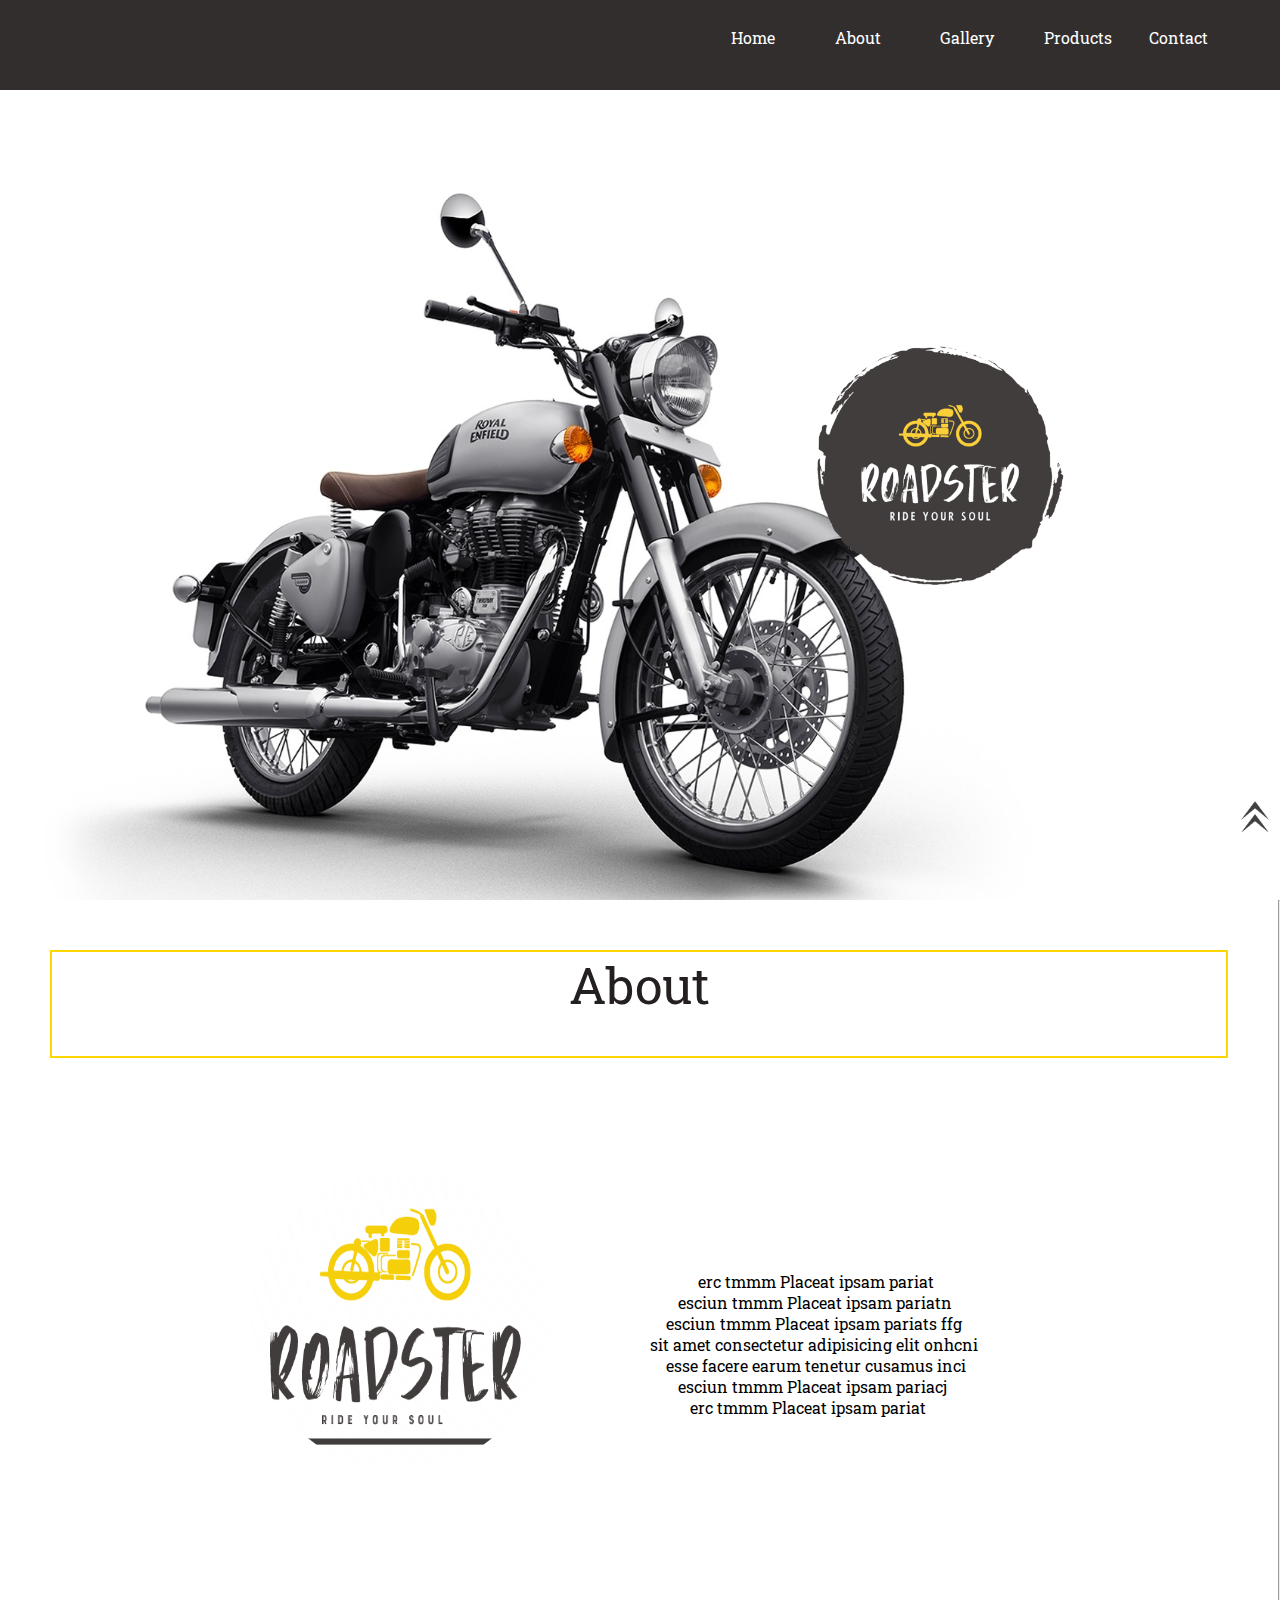
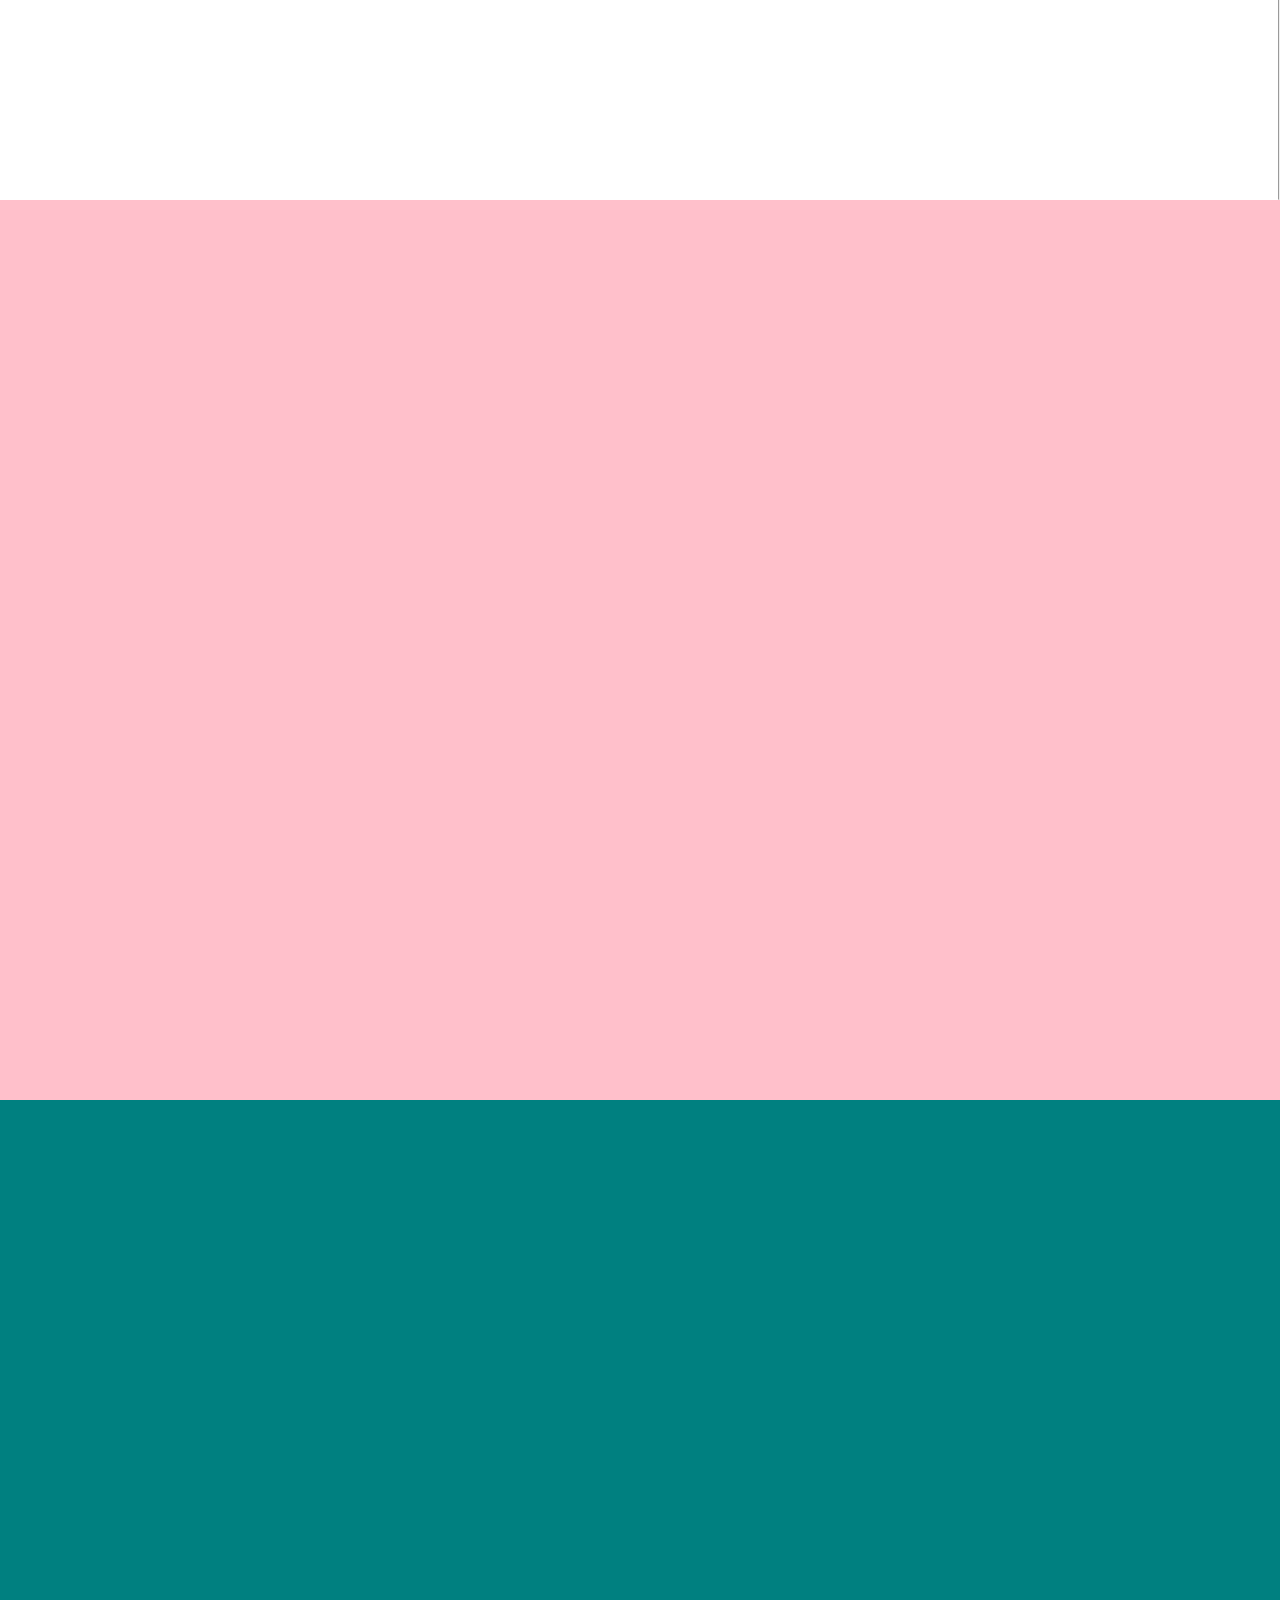
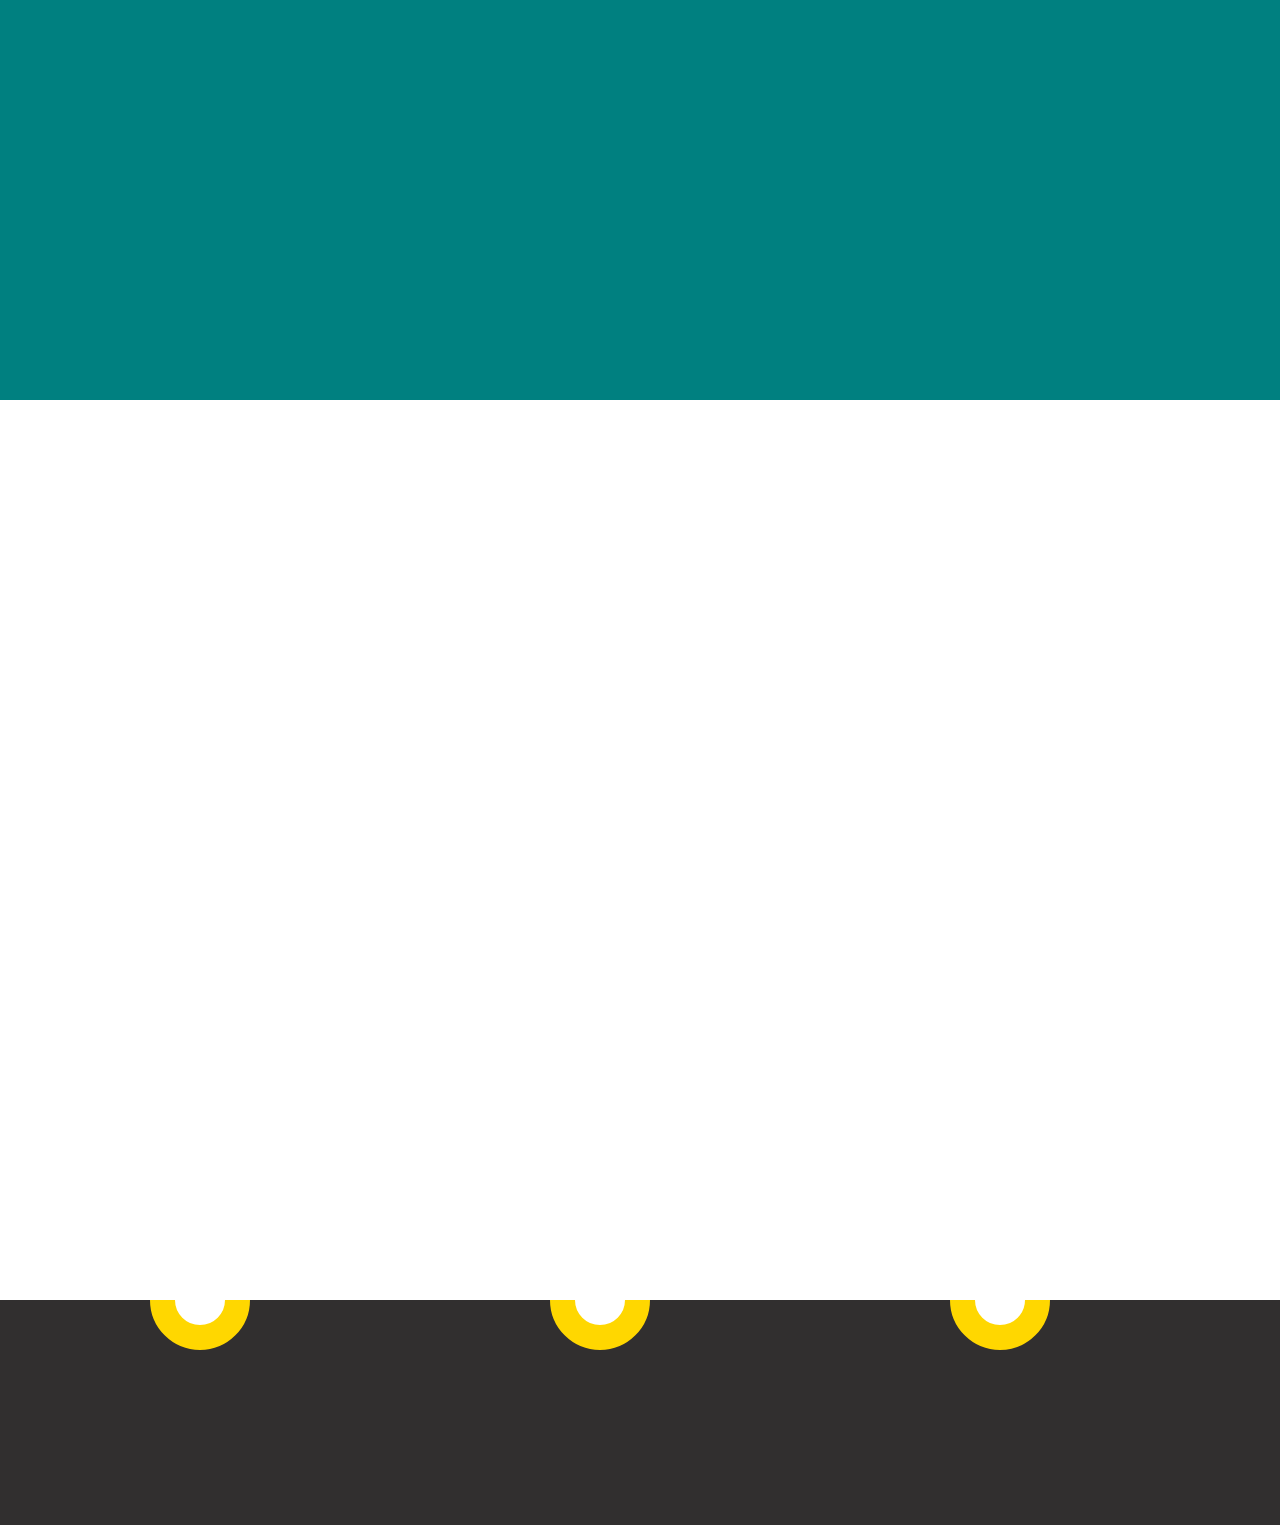
==== index.html @ 115e0575 "footer outline added" ====
<!DOCTYPE html>
<html>
    <head>
        <title>
            Roadster
        </title>
        <link rel="stylesheet" href="bike.css">
        <link rel="preconnect" href="https://fonts.googleapis.com">
<link rel="preconnect" href="https://fonts.gstatic.com" crossorigin>
<link href="https://fonts.googleapis.com/css2?family=Roboto+Slab:wght@100;200;300;400;500;600;700;800;900&display=swap" rel="stylesheet">
</head>

<body>
<a href="#one"><img id="arrow" src="./images/arrow.png"></a>
<div id="one" class="box">
<div id="navbox">
<div id="navbar">
    <a href="#one" class="nav">Home</a>
    <a href="#two" class="nav">About</a>
    <a href="#three" class="nav">Gallery</a>
    <a href="#four" class="nav">Products</a>
    <a href="#five" class="nav">Contact</a>
</div>
</div>

<div id="onebg">
  <div id="logobox">
   
    
    <img id="bglogo" src="./images/bikelogo.png">
    
  </div>
 </div>
</div>

<div id="two" class="box">
  <div class="header">
   <p>About</p>
  </div>
<hr class="headerline">

<div class="content">
    <img id="blogo" src="./images/bglogo.png">
<pre id="bcontent">    
            erc tmmm Placeat ipsam pariat
       esciun tmmm Placeat ipsam pariatn
    esciun tmmm Placeat ipsam pariats ffg   
sit amet consectetur adipisicing elit onhcni  
    esse facere earum tenetur cusamus inci
       esciun tmmm Placeat ipsam pariacj
          erc tmmm Placeat ipsam pariat
        
    </pre>
  </div>
</div>

<div id="three" class="box">    
 
</div>

<div id="four" class="box">

</div>

<div id="five" class="box">
<div id="footer">
    <div class="ycircle">
        
    </div>
    <div class="ycircle">
        
    </div>
    <div class="ycircle">
        
    </div>
</div>
</div>

</body>
</html>
---- bike.css ----
*{
    margin:0px;
    padding:0px;
    box-sizing: border-box;
    font-family: 'Roboto Slab', serif;

}
body
{
    height:100vh;
    width:100vw;
}
.box
{
    height:100%;
    width:100%;
}

#arrow
{
    height:40x;
    width:40px;
    position:absolute;
    right:0px;
    top:88vh;
    margin:5px;
    border-radius: 50%;
    position:fixed;
}

#arrow:hover{
    border:2px solid gold;
}
#one
{   
    
    width:100%;
    height:100%;
}
#two{
  
    text-align:center;
    display:flex;
}
#three{
    background-color:pink;
}
#four{
    background-color:teal;
}
#five{
    
}


/* ONE  */

#navbox{
    
    height:10vh;
    width:100%;
    background-color: rgb(51, 46, 46);
}

#navbar
{
    display:flex;
    height:100%;
    width:45%;
    float: right;
    padding:3vh;
}
.nav{
  
   height:5vh;
   width:7vw;
   font-size: 16px;
   margin-right:20px;
   text-decoration: none;
   color:white;
   position:relative;
     
}

#onebg
{
    height:90vh;
    width:100%;
    background:url("./images/bg.jpg");
    background-size: contain;
    
    background-repeat:no-repeat;
}

#logobox
{
    display: inline-block;
    text-align: center;
    position:absolute;
    top:35vh;
    right:15vw;
    
}
#bglogo{
    height: 300px;
    width:300px;
}

.header{
    text-align: center;
    font-size: 50px;
    font-weight:500px;
    margin:50px;
    width:100%;
    height:12vh;
    border:2px solid gold;
    color:rgb(36, 32, 32);
}

.content{

    display:flex;
    position:absolute;
    top:130vh;
    height:60vh;
    text-align: center;
}

#blogo
{
   border-radius:50%;
   height:300px;
   width:300px;
  left:250px; 
  position:absolute;
}

#bcontent
{
    
    height:25%;
    width:35%;
    left:650px;
    top:80px;  
    
    position:absolute;
}


/*FIVE */

#footer{
    height:25%;
    width:100%;
    position:relative;
    top:100vh;
    background-color: rgb(49, 47, 47);
    display:flex;
    overflow: hidden;
}

.ycircle{
    height:100px;
    width:100px;
    border-radius: 50%;
    position:relative;
    top:-50px;
    border:25px solid gold;
    margin: 0px 150px;
    background-color:white ;
}
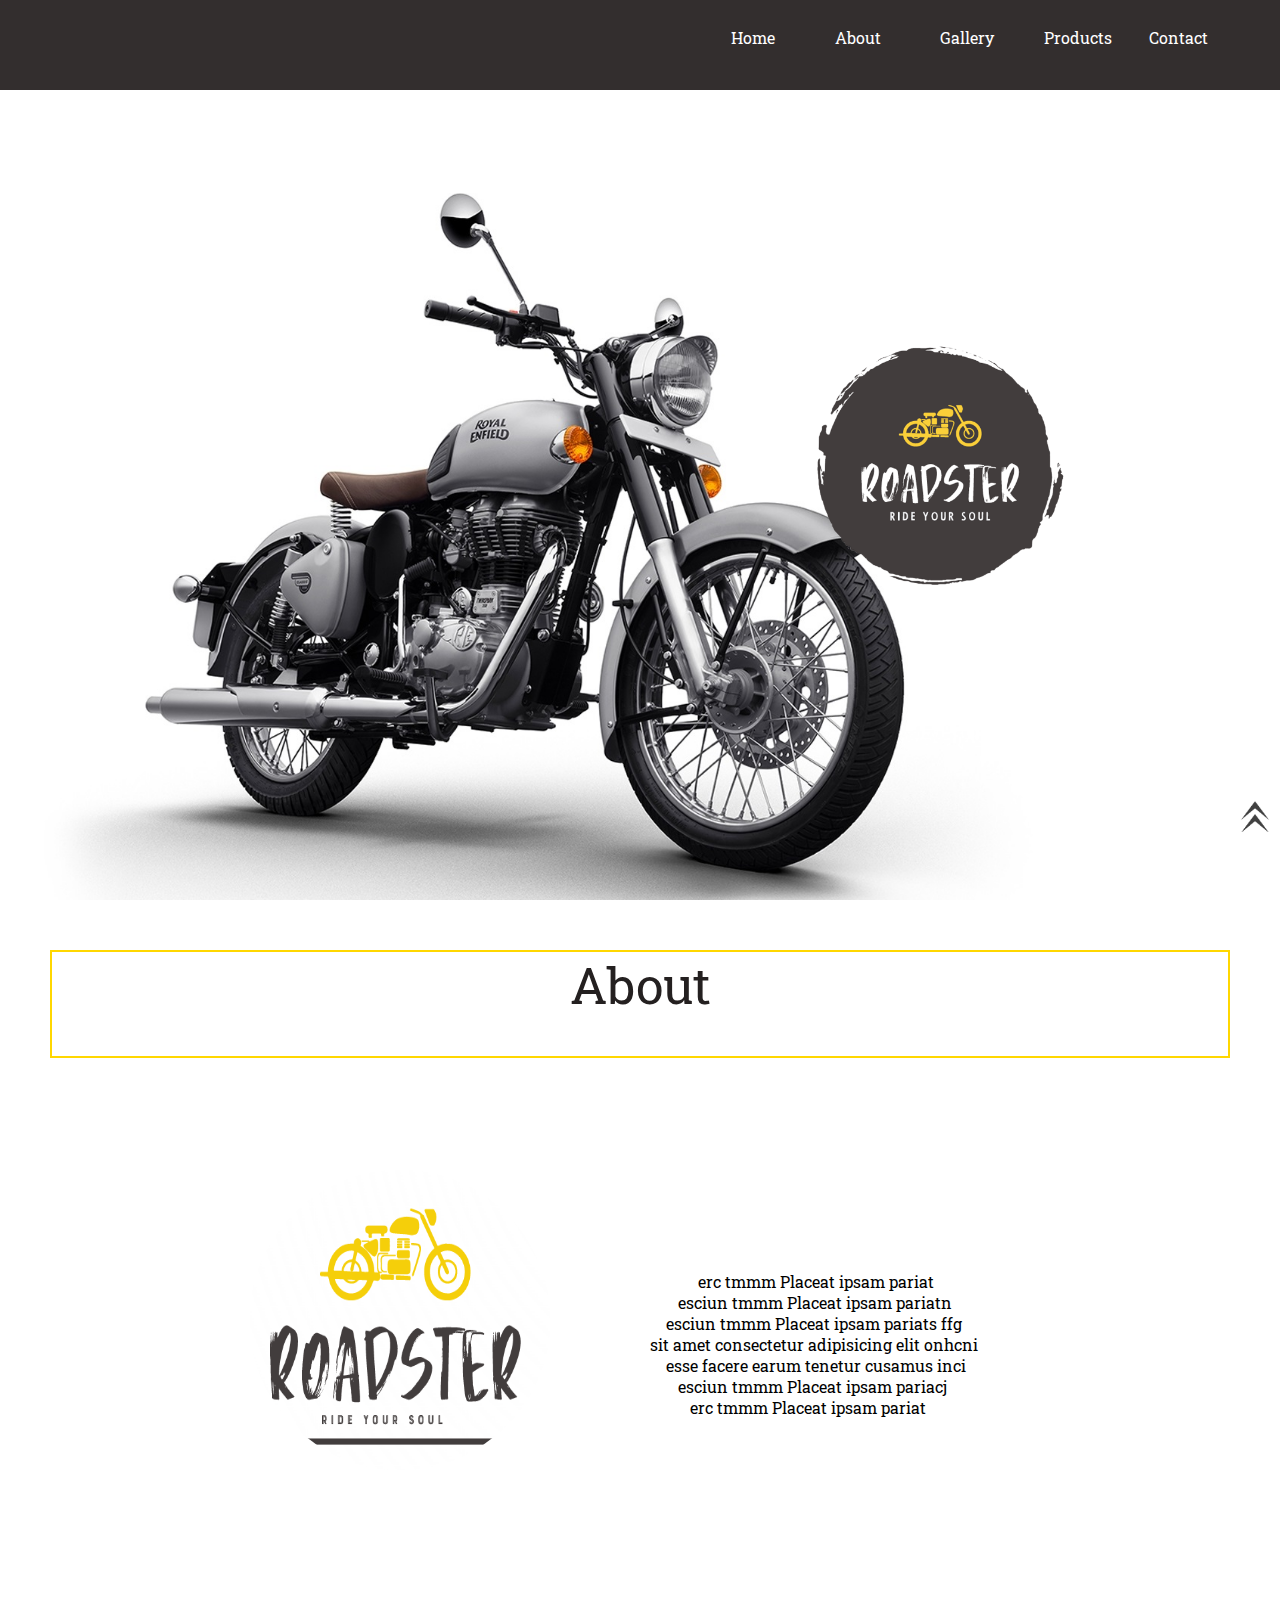
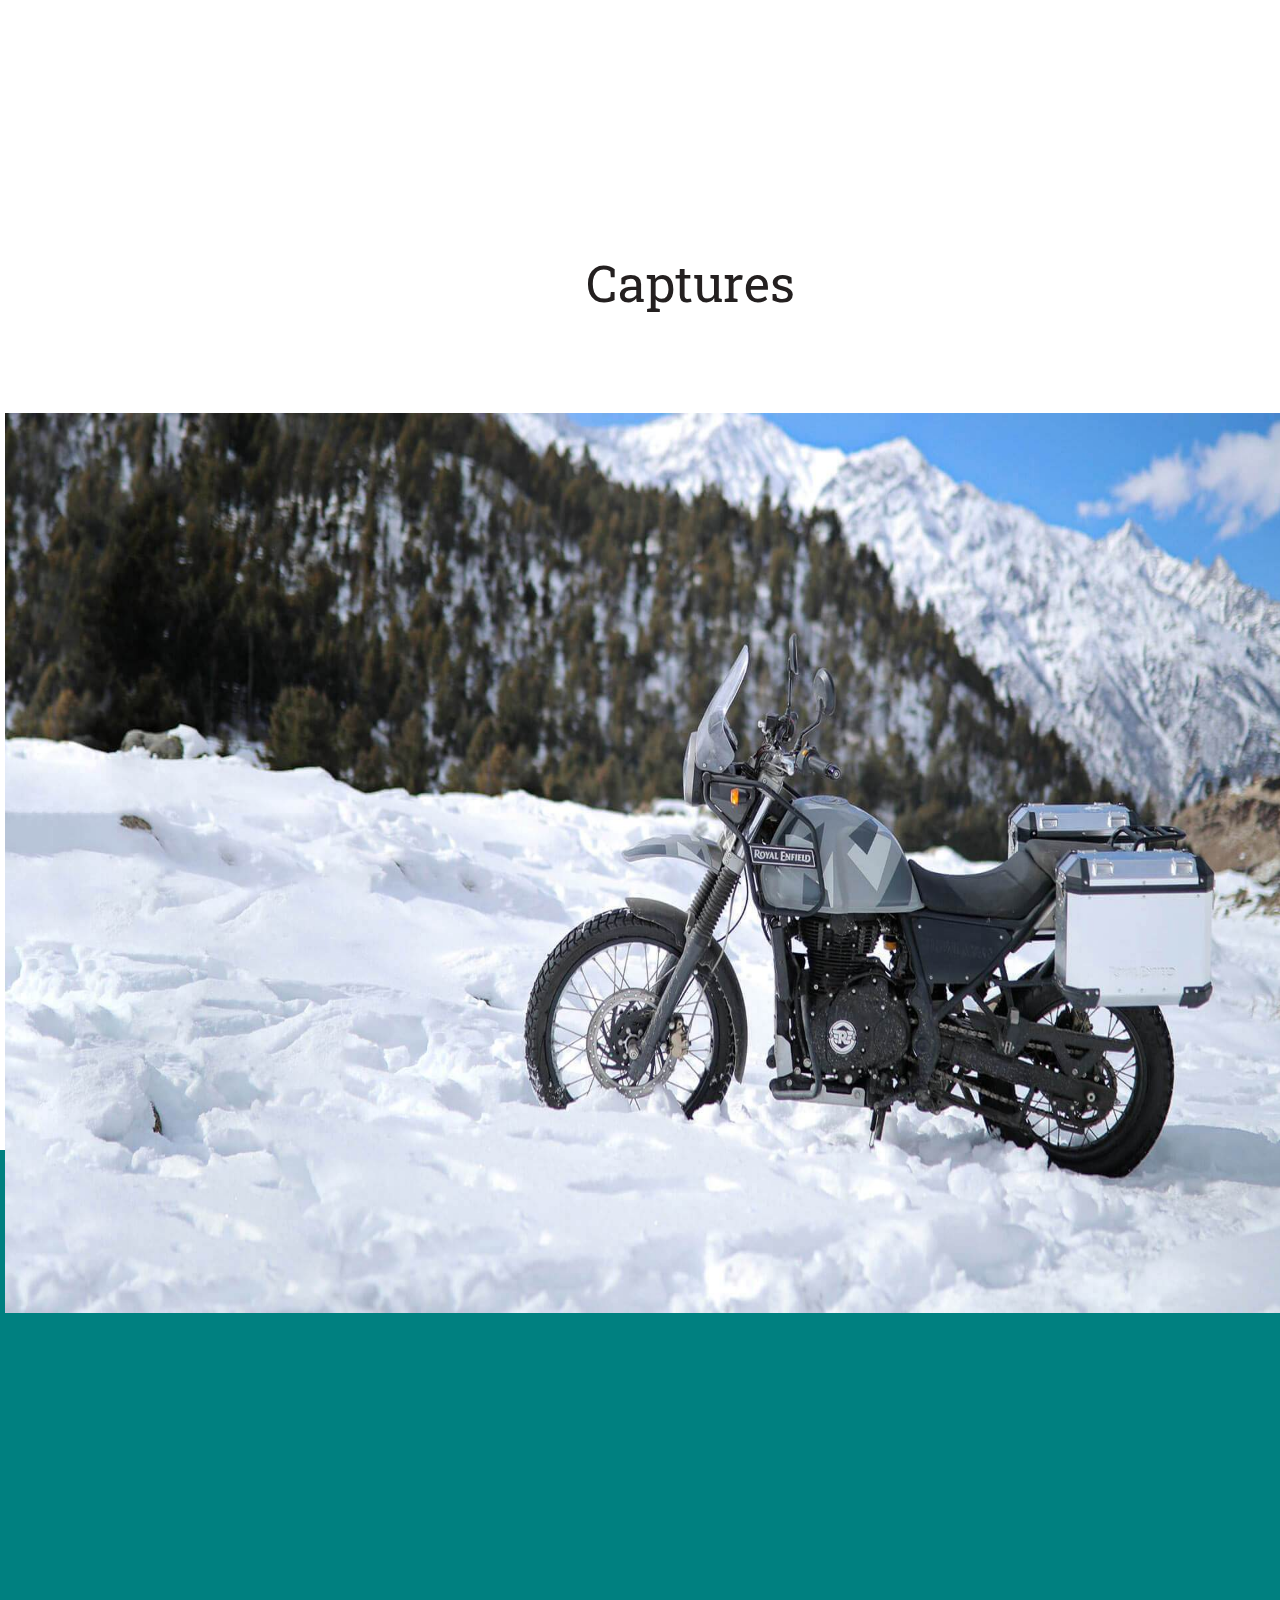
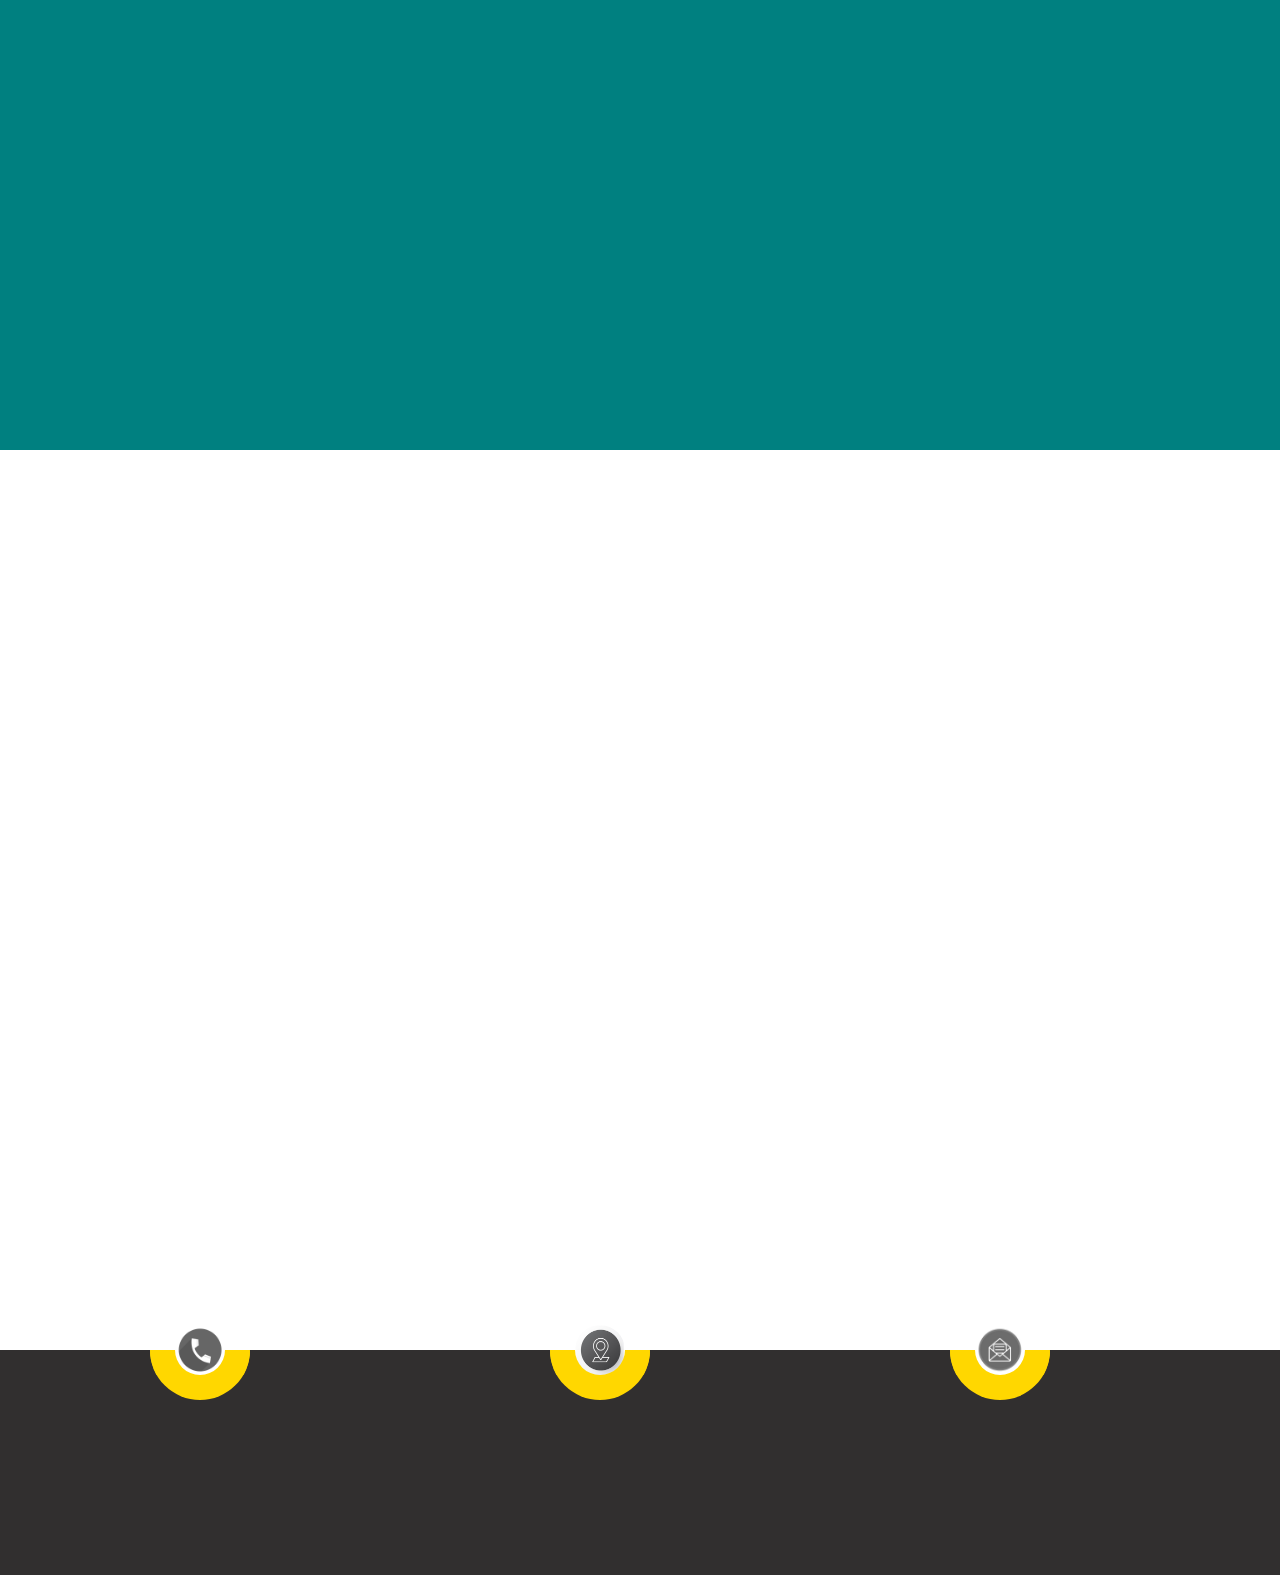
==== commit bb307caa: "icons added and initial slide" ====
--- a/index.html
+++ b/index.html
@@ -37,7 +37,7 @@
   <div class="header">
    <p>About</p>
   </div>
-<hr class="headerline">
+
 
 <div class="content">
     <img id="blogo" src="./images/bglogo.png">
@@ -55,7 +55,18 @@
 </div>
 
 <div id="three" class="box">    
- 
+  <div class="header">
+    <p>Captures</p>
+   </div>
+   <div id="slidebox">
+    
+     <img class="sliderimg" src="./images/re5.jpg">
+     <img class="sliderimg" src="./images/re6.jpg">
+     <img class="sliderimg" src="./images/re7.jpg">
+     <img class="sliderimg" src="./images/re8.jpg">
+     <img class="sliderimg" src="./images/bgf.jpg">
+
+   </div>
 </div>
 
 <div id="four" class="box">
@@ -65,13 +76,13 @@
 <div id="five" class="box">
 <div id="footer">
     <div class="ycircle">
-        
+        <img class="icons" src="./images/c.jpg">
     </div>
     <div class="ycircle">
-        
+      <img class="icons" src="./images/loca.jpg">
     </div>
     <div class="ycircle">
-        
+      <img class="icons" src="./images/ma.jpg">
     </div>
 </div>
 </div>
--- a/bike.css
+++ b/bike.css
@@ -43,13 +43,13 @@
     display:flex;
 }
 #three{
-    background-color:pink;
+    background-color:white;
 }
 #four{
     background-color:teal;
 }
 #five{
-    
+    background-color:white;
 }
 
 
@@ -146,7 +146,19 @@
     position:absolute;
 }
 
+/*THREE */
 
+#three .header{
+    border:none;
+}
+#slidebox{
+    display: flex;
+}
+.sliderimg{
+    width:100vw;
+    height:100vh;
+    margin:5px;
+}
 /*FIVE */
 
 #footer{
@@ -156,17 +168,24 @@
     top:100vh;
     background-color: rgb(49, 47, 47);
     display:flex;
-    overflow: hidden;
+  
 }
 
 .ycircle{
-    height:100px;
+    height:50px;
     width:100px;
-    border-radius: 50%;
     position:relative;
-    top:-50px;
-    border:25px solid gold;
+    border: 25px solid gold;
     margin: 0px 150px;
-    background-color:white ;
+    background-color:white;
+    border-bottom-left-radius: 200px;
+    border-bottom-right-radius: 200px;
+   
 }
-
+.icons{
+height:50px;
+width:50px;
+border-radius: 50%;
+position:relative;
+top:-50px;
+}
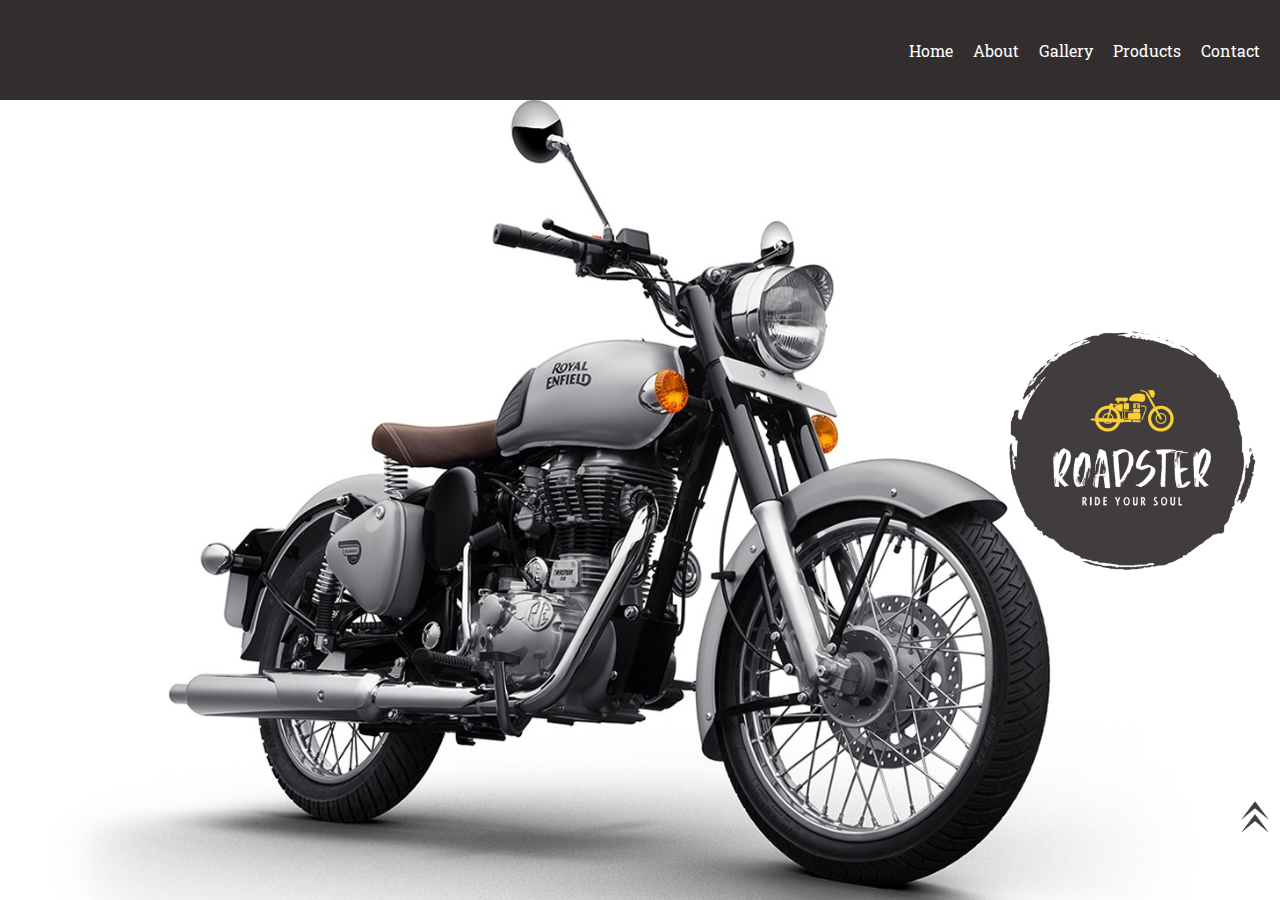
==== commit 7dfa916f: "fix: header and landing" ====
--- a/index.html
+++ b/index.html
@@ -1,47 +1,46 @@
 <!DOCTYPE html>
 <html>
-    <head>
-        <title>
-            Roadster
-        </title>
-        <link rel="stylesheet" href="bike.css">
-        <link rel="preconnect" href="https://fonts.googleapis.com">
-<link rel="preconnect" href="https://fonts.gstatic.com" crossorigin>
-<link href="https://fonts.googleapis.com/css2?family=Roboto+Slab:wght@100;200;300;400;500;600;700;800;900&display=swap" rel="stylesheet">
-</head>
+  <head>
+    <title>Roadster</title>
+    <meta name="viewport" content="width=device-width, initial-scale=1.0" />
+    <link rel="preconnect" href="https://fonts.googleapis.com" />
+    <link rel="preconnect" href="https://fonts.gstatic.com" crossorigin />
+    <link
+      href="https://fonts.googleapis.com/css2?family=Roboto+Slab:wght@100;200;300;400;500;600;700;800;900&display=swap"
+      rel="stylesheet"
+    />
+    <link rel="stylesheet" href="bike.css" />
+  </head>
 
-<body>
-<a href="#one"><img id="arrow" src="./images/arrow.png"></a>
-<div id="one" class="box">
-<div id="navbox">
-<div id="navbar">
-    <a href="#one" class="nav">Home</a>
-    <a href="#two" class="nav">About</a>
-    <a href="#three" class="nav">Gallery</a>
-    <a href="#four" class="nav">Products</a>
-    <a href="#five" class="nav">Contact</a>
-</div>
-</div>
+  <body>
+    <a href="#one"><img id="arrow" src="./images/arrow.png" /></a>
+    <header id="navbox">
+      <div class="container navbar">
+        <a href="#one" class="nav">Home</a>
+        <a href="#two" class="nav">About</a>
+        <a href="#three" class="nav">Gallery</a>
+        <a href="#four" class="nav">Products</a>
+        <a href="#five" class="nav">Contact</a>
+      </div>
+    </header>
 
-<div id="onebg">
-  <div id="logobox">
-   
+    <section class="container">
+      <div id="onebg">
+        <div id="logobox">
+          <img src="./images/bikelogo.png" />
+        </div>
+      </div>
+    </section>
+
+    <!-- <div id="two" class="box">
+      <div class="header">
+        <p>About</p>
+      </div>
+
+      <div class="content">
+        <img id="blogo" src="./images/bglogo.png" />
+        <pre id="bcontent">
     
-    <img id="bglogo" src="./images/bikelogo.png">
-    
-  </div>
- </div>
-</div>
-
-<div id="two" class="box">
-  <div class="header">
-   <p>About</p>
-  </div>
-
-
-<div class="content">
-    <img id="blogo" src="./images/bglogo.png">
-<pre id="bcontent">    
             erc tmmm Placeat ipsam pariat
        esciun tmmm Placeat ipsam pariatn
     esciun tmmm Placeat ipsam pariats ffg   
@@ -50,42 +49,38 @@
        esciun tmmm Placeat ipsam pariacj
           erc tmmm Placeat ipsam pariat
         
-    </pre>
-  </div>
-</div>
+    </pre
+        >
+      </div>
+    </div> -->
 
-<div id="three" class="box">    
-  <div class="header">
-    <p>Captures</p>
-   </div>
-   <div id="slidebox">
-    
-     <img class="sliderimg" src="./images/re5.jpg">
-     <img class="sliderimg" src="./images/re6.jpg">
-     <img class="sliderimg" src="./images/re7.jpg">
-     <img class="sliderimg" src="./images/re8.jpg">
-     <img class="sliderimg" src="./images/bgf.jpg">
+    <!-- <div id="three" class="box"> -->
+    <!-- <div class="header">
+        <p>Captures</p>
+      </div> -->
+    <!-- <div id="slidebox">
+        <img class="sliderimg" src="./images/re5.jpg" />
+        <img class="sliderimg" src="./images/re6.jpg" />
+        <img class="sliderimg" src="./images/re7.jpg" />
+        <img class="sliderimg" src="./images/re8.jpg" />
+        <img class="sliderimg" src="./images/bgf.jpg" />
+      </div>
+    </div> -->
 
-   </div>
-</div>
+    <!-- <div id="four" class="box"></div> -->
 
-<div id="four" class="box">
-
-</div>
-
-<div id="five" class="box">
-<div id="footer">
-    <div class="ycircle">
-        <img class="icons" src="./images/c.jpg">
-    </div>
-    <div class="ycircle">
-      <img class="icons" src="./images/loca.jpg">
-    </div>
-    <div class="ycircle">
-      <img class="icons" src="./images/ma.jpg">
-    </div>
-</div>
-</div>
-
-</body>
-</html>+    <!-- <div id="five" class="box">
+      <div id="footer">
+        <div class="ycircle">
+          <img class="icons" src="./images/c.jpg" />
+        </div>
+        <div class="ycircle">
+          <img class="icons" src="./images/loca.jpg" />
+        </div>
+        <div class="ycircle">
+          <img class="icons" src="./images/ma.jpg" />
+        </div>
+      </div>
+    </div> -->
+  </body>
+</html>
--- a/bike.css
+++ b/bike.css
@@ -1,191 +1,240 @@
-*{
-    margin:0px;
-    padding:0px;
+html {
     box-sizing: border-box;
     font-family: 'Roboto Slab', serif;
-
-}
-body
-{
-    height:100vh;
-    width:100vw;
-}
-.box
-{
-    height:100%;
-    width:100%;
-}
-
-#arrow
-{
-    height:40x;
-    width:40px;
-    position:absolute;
-    right:0px;
-    top:88vh;
-    margin:5px;
+}
+
+* {
+    margin: 0px;
+    padding: 0px;
+}
+
+.container {
+    max-width: 1440px;
+    margin: 0px auto
+}
+
+#arrow {
+    height: 40x;
+    width: 40px;
+    position: absolute;
+    right: 0px;
+    top: 88vh;
+    margin: 5px;
     border-radius: 50%;
-    position:fixed;
-}
-
-#arrow:hover{
-    border:2px solid gold;
-}
-#one
-{   
-    
-    width:100%;
-    height:100%;
-}
-#two{
-  
-    text-align:center;
-    display:flex;
-}
-#three{
-    background-color:white;
-}
-#four{
-    background-color:teal;
-}
-#five{
-    background-color:white;
+    position: fixed;
+}
+
+#arrow:hover {
+    border: 2px solid gold;
+}
+
+#two {
+
+    text-align: center;
+    display: flex;
+}
+
+#three {
+    background-color: white;
+}
+
+#four {
+    background-color: teal;
+}
+
+#five {
+    background-color: white;
 }
 
 
 /* ONE  */
 
-#navbox{
-    
-    height:10vh;
-    width:100%;
-    background-color: rgb(51, 46, 46);
-}
-
-#navbar
-{
-    display:flex;
-    height:100%;
-    width:45%;
-    float: right;
-    padding:3vh;
-}
-.nav{
-  
-   height:5vh;
-   width:7vw;
-   font-size: 16px;
-   margin-right:20px;
-   text-decoration: none;
-   color:white;
-   position:relative;
-     
-}
-
-#onebg
-{
-    height:90vh;
-    width:100%;
-    background:url("./images/bg.jpg");
-    background-size: contain;
-    
-    background-repeat:no-repeat;
-}
-
-#logobox
-{
-    display: inline-block;
-    text-align: center;
-    position:absolute;
-    top:35vh;
-    right:15vw;
-    
-}
-#bglogo{
-    height: 300px;
-    width:300px;
-}
-
-.header{
+
+#onebg {
+    height: 350px;
+    width: 100%;
+    background: url("./images/bg.jpg");
+    background-size: cover;
+    background-repeat: no-repeat;
+    display: flex;
+    background-position: center right;
+    align-items: center;
+    justify-content: flex-end;
+}
+
+#logobox {
+    height: 100px;
+    width: 100px;
+    overflow: hidden;
+}
+
+#logobox img {
+    height: 100%;
+    width: 100%;
+}
+
+
+.header {
     text-align: center;
     font-size: 50px;
-    font-weight:500px;
-    margin:50px;
-    width:100%;
-    height:12vh;
-    border:2px solid gold;
-    color:rgb(36, 32, 32);
-}
-
-.content{
-
-    display:flex;
-    position:absolute;
-    top:130vh;
-    height:60vh;
+    font-weight: 500px;
+    margin: 50px;
+    width: 100%;
+    height: 12vh;
+    border: 2px solid gold;
+    color: rgb(36, 32, 32);
+}
+
+.content {
+
+    display: flex;
+    position: absolute;
+    top: 130vh;
+    height: 60vh;
     text-align: center;
 }
 
-#blogo
-{
-   border-radius:50%;
-   height:300px;
-   width:300px;
-  left:250px; 
-  position:absolute;
-}
-
-#bcontent
-{
-    
-    height:25%;
-    width:35%;
-    left:650px;
-    top:80px;  
-    
-    position:absolute;
+#blogo {
+    border-radius: 50%;
+    height: 300px;
+    width: 300px;
+    left: 250px;
+    position: absolute;
+}
+
+#bcontent {
+
+    height: 25%;
+    width: 35%;
+    left: 650px;
+    top: 80px;
+
+    position: absolute;
 }
 
 /*THREE */
 
-#three .header{
-    border:none;
-}
-#slidebox{
-    display: flex;
-}
-.sliderimg{
-    width:100vw;
-    height:100vh;
-    margin:5px;
-}
+#three .header {
+    border: none;
+}
+
+#slidebox {
+    display: flex;
+}
+
+.sliderimg {
+    width: 100vw;
+    height: 100vh;
+    margin: 5px;
+}
+
 /*FIVE */
 
-#footer{
-    height:25%;
-    width:100%;
-    position:relative;
-    top:100vh;
+#footer {
+    height: 25%;
+    width: 100%;
+    position: relative;
+    top: 100vh;
     background-color: rgb(49, 47, 47);
-    display:flex;
-  
-}
-
-.ycircle{
-    height:50px;
-    width:100px;
-    position:relative;
+    display: flex;
+
+}
+
+.ycircle {
+    height: 50px;
+    width: 100px;
+    position: relative;
     border: 25px solid gold;
     margin: 0px 150px;
-    background-color:white;
+    background-color: white;
     border-bottom-left-radius: 200px;
     border-bottom-right-radius: 200px;
-   
-}
-.icons{
-height:50px;
-width:50px;
-border-radius: 50%;
-position:relative;
-top:-50px;
-}
+
+}
+
+.icons {
+    height: 50px;
+    width: 50px;
+    border-radius: 50%;
+    position: relative;
+    top: -50px;
+}
+
+
+
+/* navbar */
+
+#navbox {
+    height: 50px;
+    position: absolute;
+    top: 0;
+    left: 0;
+    width: 100%;
+    background-color: rgb(51, 46, 46);
+    display: flex;
+    justify-content: center;
+    align-items: center;
+}
+
+.navbar {
+    display: flex;
+    justify-content: flex-end;
+    width: 100%;
+    align-items: center;
+}
+
+.nav {
+    display: none;
+    font-size: 16px;
+    margin-right: 20px;
+    text-decoration: none;
+    color: white;
+}
+
+/* nav media queries */
+
+
+
+@media (min-width: 648px) {
+
+    #navbox {
+        height: 100px;
+    }
+
+    .nav {
+        display: inline-block;
+    }
+
+
+    #onebg {
+        height: 50vh;
+    }
+
+    #logobox {
+        height: 200px;
+        width: 200px;
+    }
+}
+
+
+@media (min-width: 1024px) {
+
+    #navbox {
+        height: 100px;
+    }
+
+    .nav {
+        display: inline-block;
+    }
+
+
+    #onebg {
+        height: 100vh;
+    }
+
+    #logobox {
+        height: 300px;
+        width: 300px;
+    }
+
+}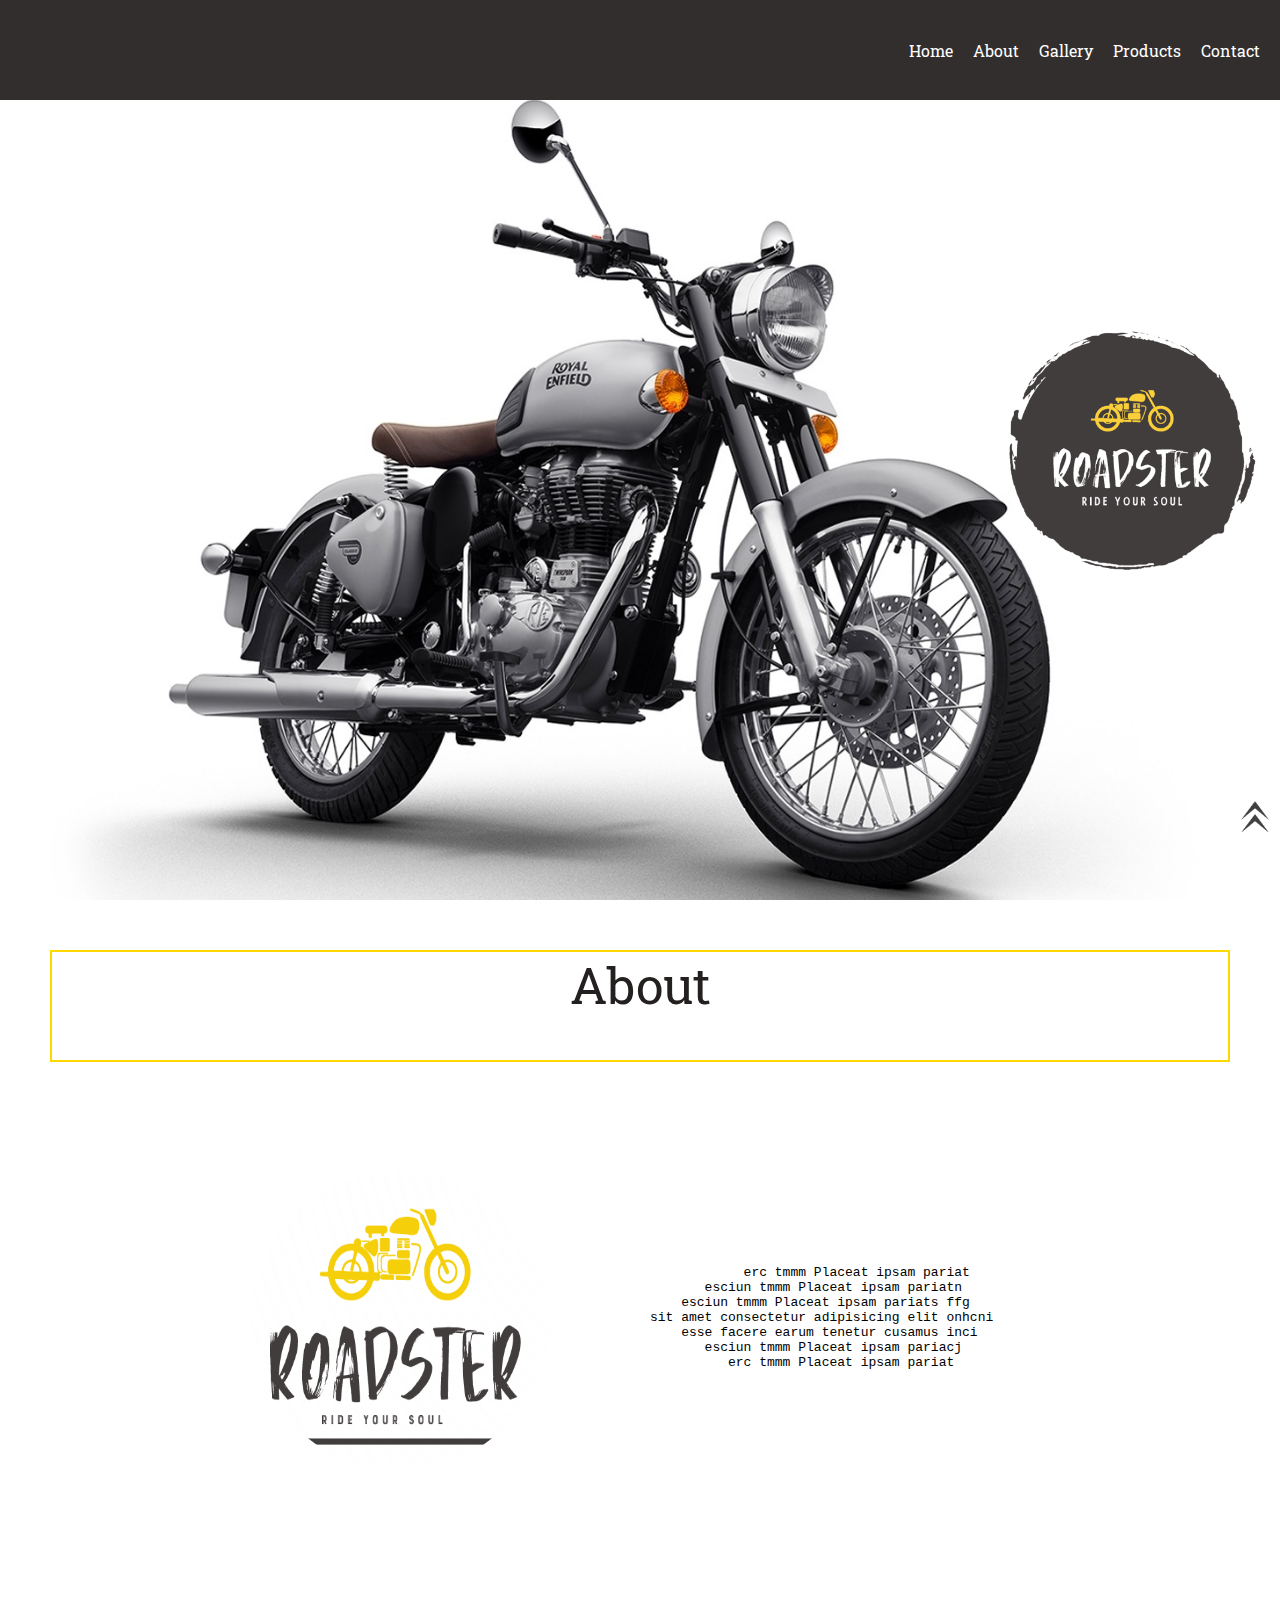
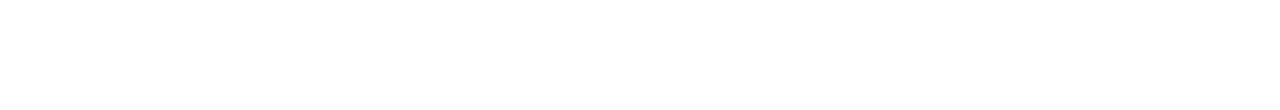
==== commit 1feb3467: "fix: header fix" ====
--- a/index.html
+++ b/index.html
@@ -32,7 +32,7 @@
       </div>
     </section>
 
-    <!-- <div id="two" class="box">
+    <div id="two" class="box">
       <div class="header">
         <p>About</p>
       </div>
@@ -52,7 +52,7 @@
     </pre
         >
       </div>
-    </div> -->
+    </div>
 
     <!-- <div id="three" class="box"> -->
     <!-- <div class="header">
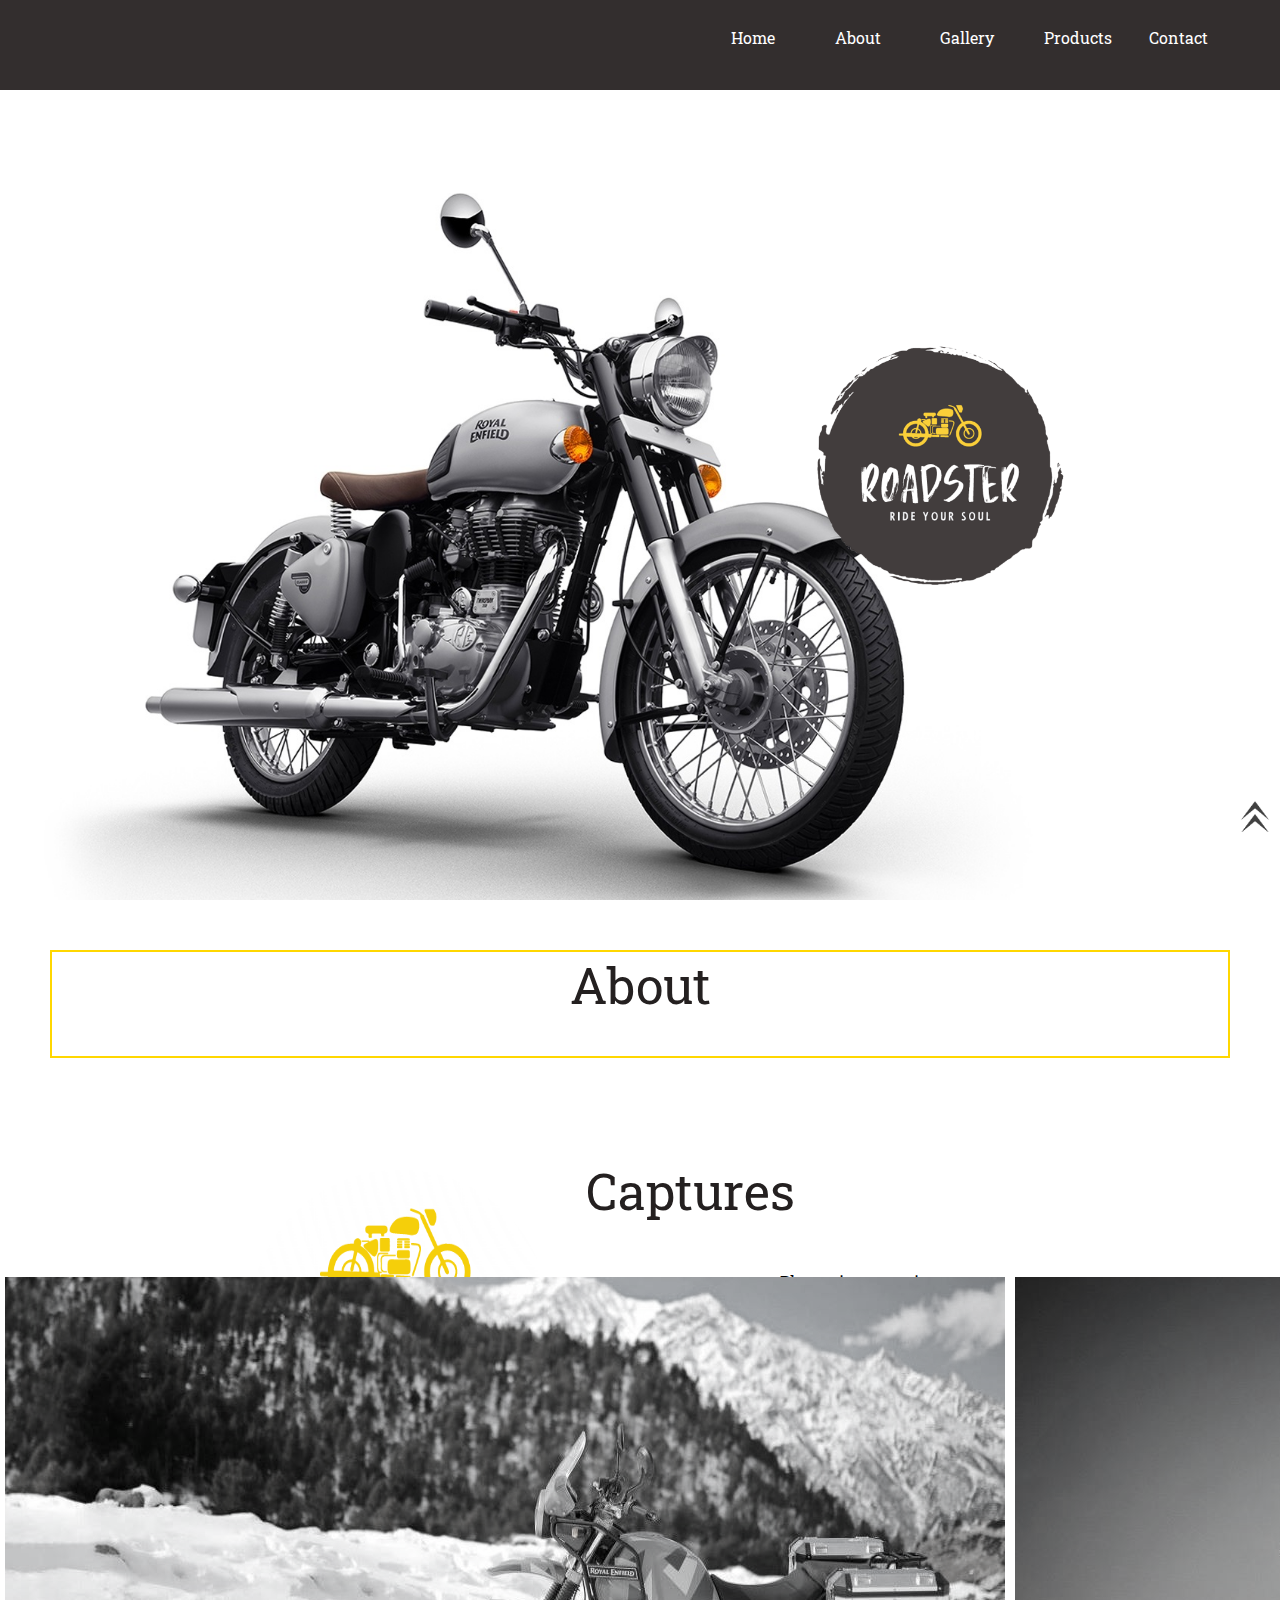
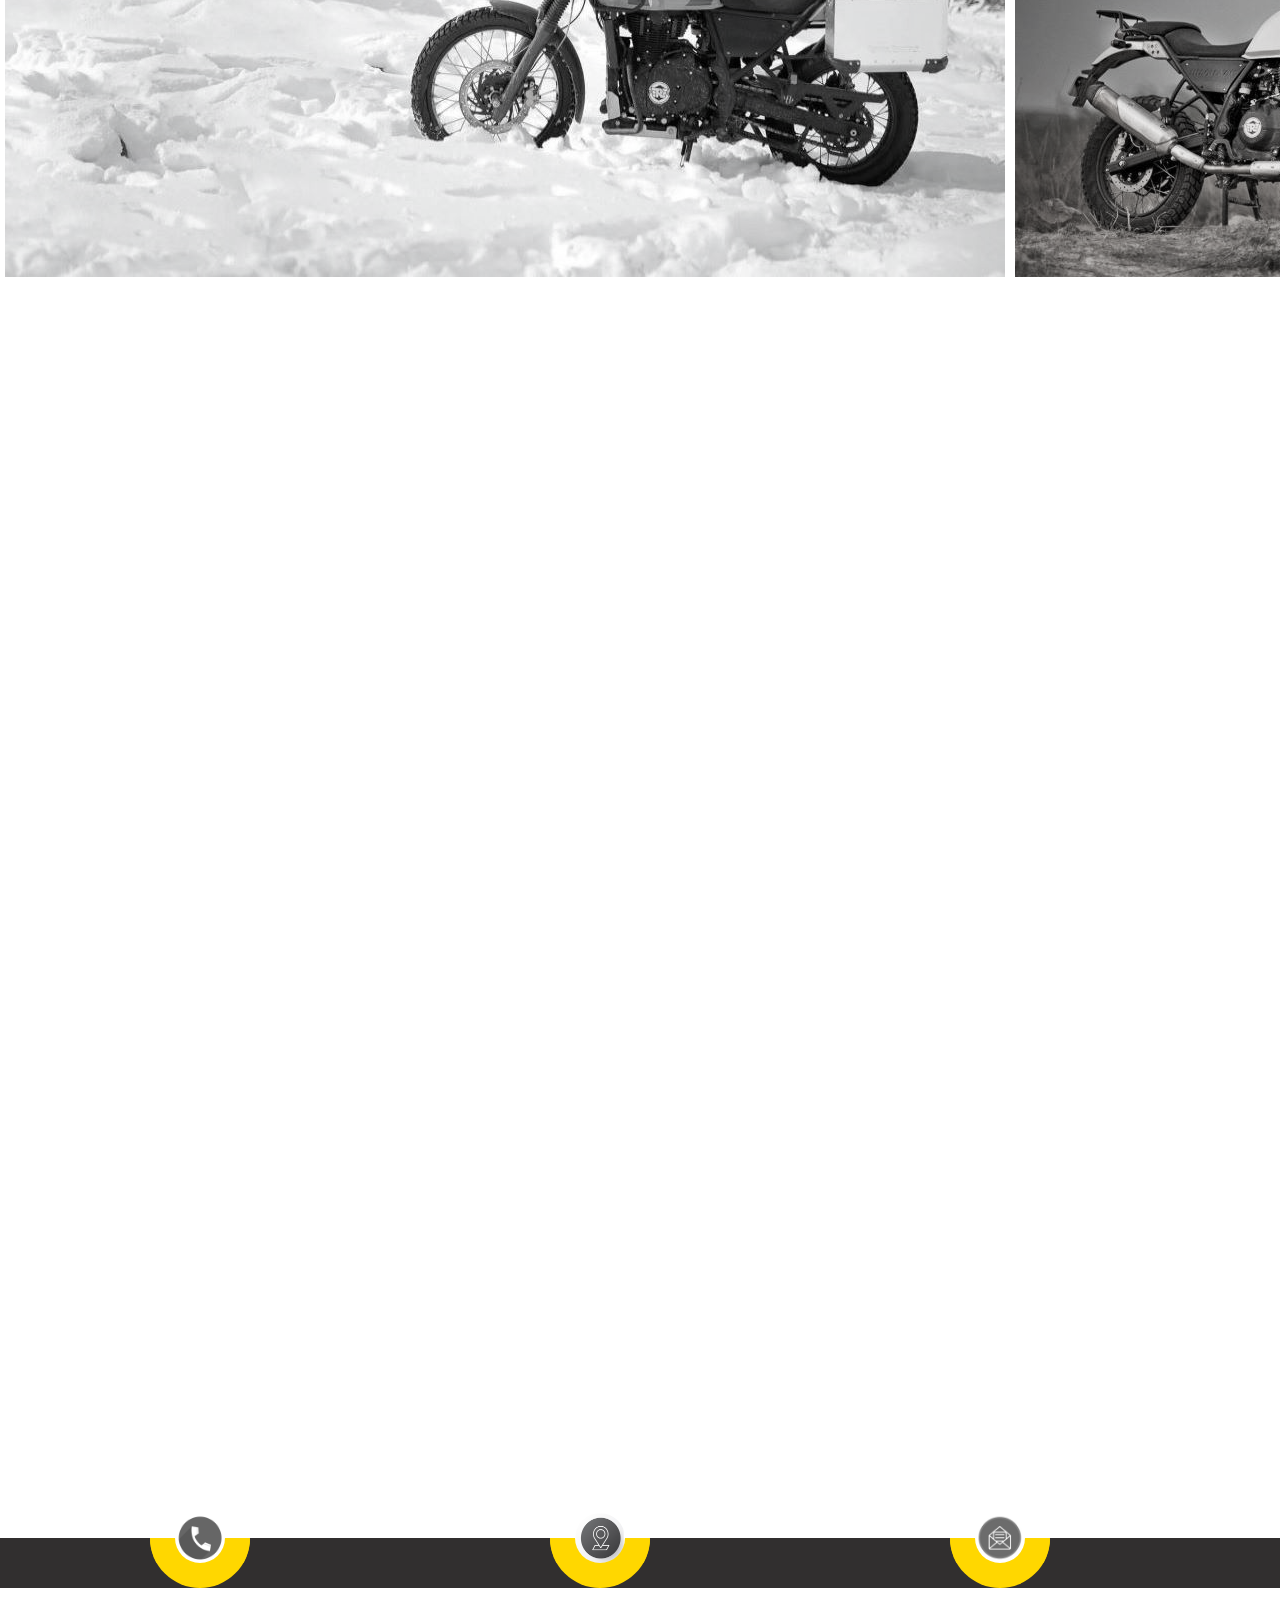
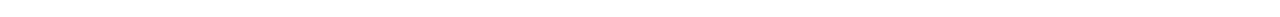
==== commit 68f4a019: "slider update" ====
--- a/index.html
+++ b/index.html
@@ -1,46 +1,47 @@
 <!DOCTYPE html>
 <html>
-  <head>
-    <title>Roadster</title>
-    <meta name="viewport" content="width=device-width, initial-scale=1.0" />
-    <link rel="preconnect" href="https://fonts.googleapis.com" />
-    <link rel="preconnect" href="https://fonts.gstatic.com" crossorigin />
-    <link
-      href="https://fonts.googleapis.com/css2?family=Roboto+Slab:wght@100;200;300;400;500;600;700;800;900&display=swap"
-      rel="stylesheet"
-    />
-    <link rel="stylesheet" href="bike.css" />
-  </head>
+    <head>
+        <title>
+            Roadster
+        </title>
+        <link rel="stylesheet" href="bike.css">
+      
+        <link rel="preconnect" href="https://fonts.googleapis.com">
+<link rel="preconnect" href="https://fonts.gstatic.com" crossorigin>
+<link href="https://fonts.googleapis.com/css2?family=Roboto+Slab:wght@100;200;300;400;500;600;700;800;900&display=swap" rel="stylesheet">
+</head>
 
-  <body>
-    <a href="#one"><img id="arrow" src="./images/arrow.png" /></a>
-    <header id="navbox">
-      <div class="container navbar">
-        <a href="#one" class="nav">Home</a>
-        <a href="#two" class="nav">About</a>
-        <a href="#three" class="nav">Gallery</a>
-        <a href="#four" class="nav">Products</a>
-        <a href="#five" class="nav">Contact</a>
-      </div>
-    </header>
+<body>
+<a href="#one"><img id="arrow" src="./images/arrow.png"></a>
+<div id="one" class="box">
+<div id="navbox">
+<div id="navbar">
+    <a href="#one" class="nav">Home</a>
+    <a href="#two" class="nav">About</a>
+    <a href="#three" class="nav">Gallery</a>
+    <a href="#four" class="nav">Products</a>
+    <a href="#five" class="nav">Contact</a>
+</div>
+</div>
 
-    <section class="container">
-      <div id="onebg">
-        <div id="logobox">
-          <img src="./images/bikelogo.png" />
-        </div>
-      </div>
-    </section>
+<div id="onebg">
+  <div id="logobox">
+     
+    <img id="bglogo" src="./images/bikelogo.png">
+    
+  </div>
+ </div>
+</div>
 
-    <div id="two" class="box">
-      <div class="header">
-        <p>About</p>
-      </div>
+<div id="two" class="box">
+  <div class="header">
+   <p>About</p>
+  </div>
 
-      <div class="content">
-        <img id="blogo" src="./images/bglogo.png" />
-        <pre id="bcontent">
-    
+
+<div class="content">
+    <img id="blogo" src="./images/bglogo.png">
+<pre id="bcontent">    
             erc tmmm Placeat ipsam pariat
        esciun tmmm Placeat ipsam pariatn
     esciun tmmm Placeat ipsam pariats ffg   
@@ -49,38 +50,44 @@
        esciun tmmm Placeat ipsam pariacj
           erc tmmm Placeat ipsam pariat
         
-    </pre
-        >
-      </div>
+    </pre>
+  </div>
+</div>
+
+<div id="three" class="box">    
+  <div class="header">
+    <p>Captures</p>
+   </div>
+   <div id="galleryslider">
+   <div id="slidebox">
+    
+    <a href="#2"><img id="1" class="sliderimg"  src="./images/slide1.jpg"></a>
+    <a href="#3"><img id="2" class="sliderimg"  src="./images/slide2.jpg"></a>
+    <a href="#4"><img id="3" class="sliderimg"  src="./images/slide3.jpg"></a> 
+    <a href="#5"><img id="4" class="sliderimg"  src="./images/slide4.jpeg"></a>
+    <a href="#1"><img id="5" class="sliderimg"  src="./images/slide5.jpg"></a>
+  
+   </div>
+   </div>
+</div>
+
+<div id="four" class="box">
+
+</div>
+
+<div id="five" class="box">
+<div id="footer">
+    <div class="ycircle">
+        <img class="icons" src="./images/c.jpg">
     </div>
+    <div class="ycircle">
+      <img class="icons" src="./images/loca.jpg">
+    </div>
+    <div class="ycircle">
+      <img class="icons" src="./images/ma.jpg">
+    </div>
+</div>
+</div>
 
-    <!-- <div id="three" class="box"> -->
-    <!-- <div class="header">
-        <p>Captures</p>
-      </div> -->
-    <!-- <div id="slidebox">
-        <img class="sliderimg" src="./images/re5.jpg" />
-        <img class="sliderimg" src="./images/re6.jpg" />
-        <img class="sliderimg" src="./images/re7.jpg" />
-        <img class="sliderimg" src="./images/re8.jpg" />
-        <img class="sliderimg" src="./images/bgf.jpg" />
-      </div>
-    </div> -->
-
-    <!-- <div id="four" class="box"></div> -->
-
-    <!-- <div id="five" class="box">
-      <div id="footer">
-        <div class="ycircle">
-          <img class="icons" src="./images/c.jpg" />
-        </div>
-        <div class="ycircle">
-          <img class="icons" src="./images/loca.jpg" />
-        </div>
-        <div class="ycircle">
-          <img class="icons" src="./images/ma.jpg" />
-        </div>
-      </div>
-    </div> -->
-  </body>
-</html>
+</body>
+</html>--- a/bike.css
+++ b/bike.css
@@ -1,240 +1,203 @@
-html {
+*{
+    margin:0px;
+    padding:0px;
     box-sizing: border-box;
     font-family: 'Roboto Slab', serif;
-}
-
-* {
-    margin: 0px;
-    padding: 0px;
-}
-
-.container {
-    max-width: 1440px;
-    margin: 0px auto
-}
-
-#arrow {
-    height: 40x;
-    width: 40px;
-    position: absolute;
-    right: 0px;
-    top: 88vh;
-    margin: 5px;
+
+}
+.box
+{
+    height:100%;
+    width:100%;
+    background-color:white;
+}
+
+#arrow
+{
+    height:40x;
+    width:40px;
+    position:absolute;
+    right:0px;
+    top:88vh;
+    margin:5px;
     border-radius: 50%;
-    position: fixed;
-}
-
-#arrow:hover {
-    border: 2px solid gold;
-}
-
-#two {
-
+    position:fixed;
+}
+
+#arrow:hover{
+    border:2px solid gold;
+}
+#one
+{   
+
+}
+#two{
+  
+    text-align:center;
+    display:flex;
+}
+#three{
+   
+    height:120vh;
+    width:100vw;
+}
+#four{
+    background-color:teal;
+}
+#five{
+    
+}
+
+
+/* ONE  */
+
+#navbox{
+    
+    height:10vh;
+    width:100%;
+    background-color: rgb(51, 46, 46);
+}
+
+#navbar
+{
+    display:flex;
+    height:100%;
+    width:45%;
+    float: right;
+    padding:3vh;
+}
+.nav{
+  
+   height:5vh;
+   width:7vw;
+   font-size: 16px;
+   margin-right:20px;
+   text-decoration: none;
+   color:white;
+   position:relative;
+     
+}
+
+#onebg
+{
+    height:90vh;
+    width:100%;
+    background:url("./images/bg.jpg");
+    background-size: contain;
+    
+    background-repeat:no-repeat;
+}
+
+#logobox
+{
+    display: inline-block;
     text-align: center;
-    display: flex;
-}
-
-#three {
-    background-color: white;
-}
-
-#four {
-    background-color: teal;
-}
-
-#five {
-    background-color: white;
-}
-
-
-/* ONE  */
-
-
-#onebg {
-    height: 350px;
-    width: 100%;
-    background: url("./images/bg.jpg");
-    background-size: cover;
-    background-repeat: no-repeat;
-    display: flex;
-    background-position: center right;
-    align-items: center;
-    justify-content: flex-end;
-}
-
-#logobox {
-    height: 100px;
-    width: 100px;
-    overflow: hidden;
-}
-
-#logobox img {
-    height: 100%;
-    width: 100%;
-}
-
-
-.header {
+    position:absolute;
+    top:35vh;
+    right:15vw;
+    
+}
+#bglogo{
+    height: 300px;
+    width:300px;
+}
+
+.header{
     text-align: center;
     font-size: 50px;
-    font-weight: 500px;
-    margin: 50px;
-    width: 100%;
-    height: 12vh;
-    border: 2px solid gold;
-    color: rgb(36, 32, 32);
-}
-
-.content {
-
-    display: flex;
-    position: absolute;
-    top: 130vh;
-    height: 60vh;
+    font-weight:500px;
+    margin:50px;
+    width:100%;
+    height:12vh;
+    border:2px solid gold;
+    color:rgb(36, 32, 32);
+}
+
+.content{
+
+    display:flex;
+    position:absolute;
+    top:130vh;
+    height:60vh;
     text-align: center;
 }
 
-#blogo {
-    border-radius: 50%;
-    height: 300px;
-    width: 300px;
-    left: 250px;
-    position: absolute;
-}
-
-#bcontent {
-
-    height: 25%;
-    width: 35%;
-    left: 650px;
-    top: 80px;
-
-    position: absolute;
+#blogo
+{
+   border-radius:50%;
+   height:300px;
+   width:300px;
+  left:250px; 
+  position:absolute;
+}
+
+#bcontent
+{
+    
+    height:25%;
+    width:35%;
+    left:650px;
+    top:80px;  
+    
+    position:absolute;
 }
 
 /*THREE */
 
-#three .header {
-    border: none;
-}
-
-#slidebox {
-    display: flex;
-}
-
-.sliderimg {
-    width: 100vw;
-    height: 100vh;
-    margin: 5px;
-}
+#three .header{
+    border:none;
+   margin-bottom:6px;
+}
+
+#galleryslider{
+    align-items:center;
+    overflow:hidden;
+   
+}
+#slidebox{
+    display:flex;
+    align-items:center;
+        
+}
+.sliderimg{
+    
+    margin:5px;
+   filter:saturate(5%);
+}
+
+a:active :target{
+    filter:none;
+}
+
+
 
 /*FIVE */
 
-#footer {
-    height: 25%;
-    width: 100%;
-    position: relative;
-    top: 100vh;
+#footer{
+    height:25%;
+    width:100%;
+    position:relative;
+    top:100vh;
     background-color: rgb(49, 47, 47);
-    display: flex;
-
-}
-
-.ycircle {
-    height: 50px;
-    width: 100px;
-    position: relative;
+    display:flex;
+  
+}
+
+.ycircle{
+    height:50px;
+    width:100px;
+    position:relative;
     border: 25px solid gold;
     margin: 0px 150px;
-    background-color: white;
+    background-color:white;
     border-bottom-left-radius: 200px;
     border-bottom-right-radius: 200px;
-
-}
-
-.icons {
-    height: 50px;
-    width: 50px;
-    border-radius: 50%;
-    position: relative;
-    top: -50px;
-}
-
-
-
-/* navbar */
-
-#navbox {
-    height: 50px;
-    position: absolute;
-    top: 0;
-    left: 0;
-    width: 100%;
-    background-color: rgb(51, 46, 46);
-    display: flex;
-    justify-content: center;
-    align-items: center;
-}
-
-.navbar {
-    display: flex;
-    justify-content: flex-end;
-    width: 100%;
-    align-items: center;
-}
-
-.nav {
-    display: none;
-    font-size: 16px;
-    margin-right: 20px;
-    text-decoration: none;
-    color: white;
-}
-
-/* nav media queries */
-
-
-
-@media (min-width: 648px) {
-
-    #navbox {
-        height: 100px;
-    }
-
-    .nav {
-        display: inline-block;
-    }
-
-
-    #onebg {
-        height: 50vh;
-    }
-
-    #logobox {
-        height: 200px;
-        width: 200px;
-    }
-}
-
-
-@media (min-width: 1024px) {
-
-    #navbox {
-        height: 100px;
-    }
-
-    .nav {
-        display: inline-block;
-    }
-
-
-    #onebg {
-        height: 100vh;
-    }
-
-    #logobox {
-        height: 300px;
-        width: 300px;
-    }
-
-}+   
+}
+.icons{
+height:50px;
+width:50px;
+border-radius: 50%;
+position:relative;
+top:-50px;
+}
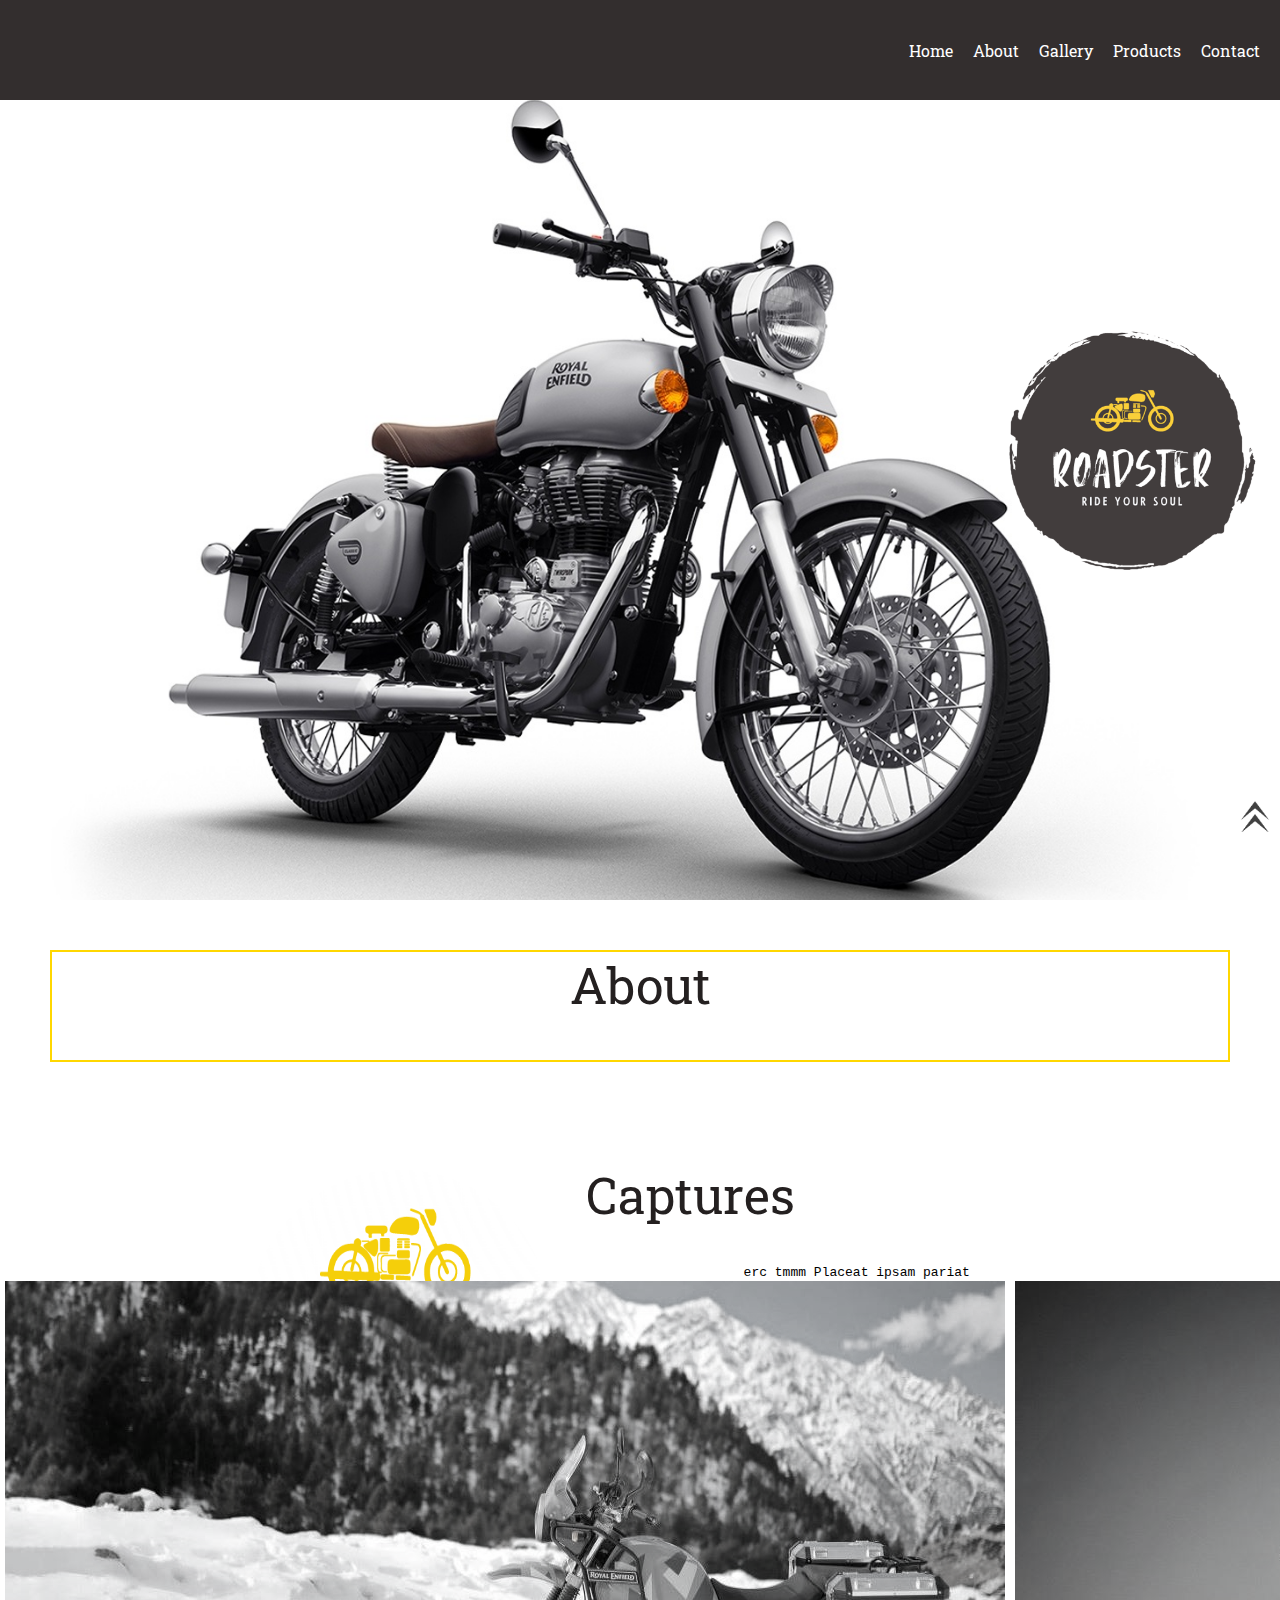
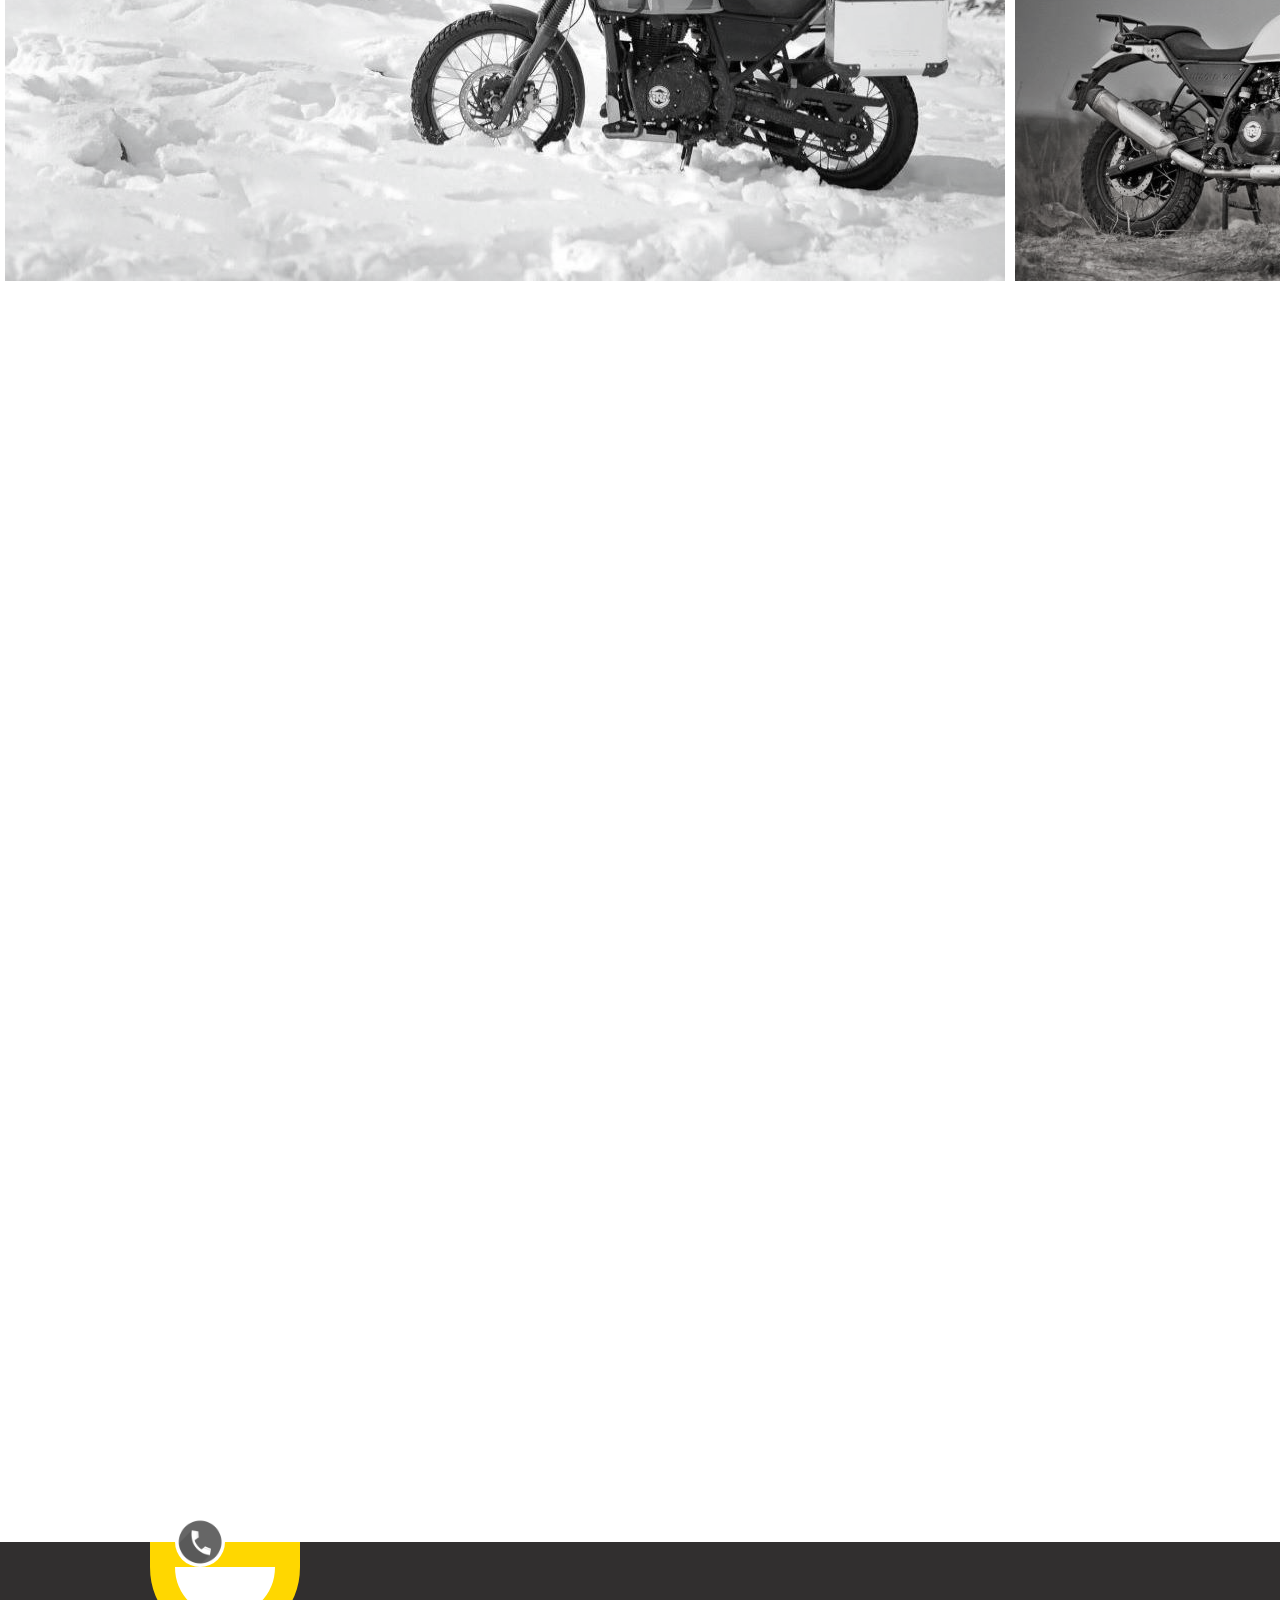
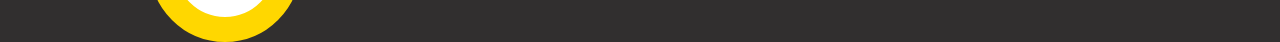
==== commit d6249a4d: "Merge branch 'main' of https://github.com/Shrijhaa/bike" ====
--- a/index.html
+++ b/index.html
@@ -1,47 +1,46 @@
 <!DOCTYPE html>
 <html>
-    <head>
-        <title>
-            Roadster
-        </title>
-        <link rel="stylesheet" href="bike.css">
-      
-        <link rel="preconnect" href="https://fonts.googleapis.com">
-<link rel="preconnect" href="https://fonts.gstatic.com" crossorigin>
-<link href="https://fonts.googleapis.com/css2?family=Roboto+Slab:wght@100;200;300;400;500;600;700;800;900&display=swap" rel="stylesheet">
-</head>
+  <head>
+    <title>Roadster</title>
+    <meta name="viewport" content="width=device-width, initial-scale=1.0" />
+    <link rel="preconnect" href="https://fonts.googleapis.com" />
+    <link rel="preconnect" href="https://fonts.gstatic.com" crossorigin />
+    <link
+      href="https://fonts.googleapis.com/css2?family=Roboto+Slab:wght@100;200;300;400;500;600;700;800;900&display=swap"
+      rel="stylesheet"
+    />
+    <link rel="stylesheet" href="bike.css" />
+  </head>
 
-<body>
-<a href="#one"><img id="arrow" src="./images/arrow.png"></a>
-<div id="one" class="box">
-<div id="navbox">
-<div id="navbar">
-    <a href="#one" class="nav">Home</a>
-    <a href="#two" class="nav">About</a>
-    <a href="#three" class="nav">Gallery</a>
-    <a href="#four" class="nav">Products</a>
-    <a href="#five" class="nav">Contact</a>
-</div>
-</div>
+  <body>
+    <a href="#one"><img id="arrow" src="./images/arrow.png" /></a>
+    <header id="navbox">
+      <div class="container navbar">
+        <a href="#one" class="nav">Home</a>
+        <a href="#two" class="nav">About</a>
+        <a href="#three" class="nav">Gallery</a>
+        <a href="#four" class="nav">Products</a>
+        <a href="#five" class="nav">Contact</a>
+      </div>
+    </header>
 
-<div id="onebg">
-  <div id="logobox">
-     
-    <img id="bglogo" src="./images/bikelogo.png">
+    <section class="container">
+      <div id="onebg">
+        <div id="logobox">
+          <img src="./images/bikelogo.png" />
+        </div>
+      </div>
+    </section>
+
+    <div id="two" class="box">
+      <div class="header">
+        <p>About</p>
+      </div>
+
+      <div class="content">
+        <img id="blogo" src="./images/bglogo.png" />
+        <pre id="bcontent">
     
-  </div>
- </div>
-</div>
-
-<div id="two" class="box">
-  <div class="header">
-   <p>About</p>
-  </div>
-
-
-<div class="content">
-    <img id="blogo" src="./images/bglogo.png">
-<pre id="bcontent">    
             erc tmmm Placeat ipsam pariat
        esciun tmmm Placeat ipsam pariatn
     esciun tmmm Placeat ipsam pariats ffg   
@@ -80,14 +79,34 @@
     <div class="ycircle">
         <img class="icons" src="./images/c.jpg">
     </div>
-    <div class="ycircle">
-      <img class="icons" src="./images/loca.jpg">
-    </div>
-    <div class="ycircle">
-      <img class="icons" src="./images/ma.jpg">
-    </div>
-</div>
-</div>
 
-</body>
-</html>+    <!-- <div id="three" class="box"> -->
+    <!-- <div class="header">
+        <p>Captures</p>
+      </div> -->
+    <!-- <div id="slidebox">
+        <img class="sliderimg" src="./images/re5.jpg" />
+        <img class="sliderimg" src="./images/re6.jpg" />
+        <img class="sliderimg" src="./images/re7.jpg" />
+        <img class="sliderimg" src="./images/re8.jpg" />
+        <img class="sliderimg" src="./images/bgf.jpg" />
+      </div>
+    </div> -->
+
+    <!-- <div id="four" class="box"></div> -->
+
+    <!-- <div id="five" class="box">
+      <div id="footer">
+        <div class="ycircle">
+          <img class="icons" src="./images/c.jpg" />
+        </div>
+        <div class="ycircle">
+          <img class="icons" src="./images/loca.jpg" />
+        </div>
+        <div class="ycircle">
+          <img class="icons" src="./images/ma.jpg" />
+        </div>
+      </div>
+    </div> -->
+  </body>
+</html>
--- a/bike.css
+++ b/bike.css
@@ -1,40 +1,41 @@
-*{
-    margin:0px;
-    padding:0px;
+html {
     box-sizing: border-box;
     font-family: 'Roboto Slab', serif;
-
-}
-.box
-{
-    height:100%;
-    width:100%;
-    background-color:white;
-}
-
-#arrow
-{
-    height:40x;
-    width:40px;
-    position:absolute;
-    right:0px;
-    top:88vh;
-    margin:5px;
+}
+
+* {
+    margin: 0px;
+    padding: 0px;
+}
+
+.container {
+    max-width: 1440px;
+    margin: 0px auto
+}
+
+#arrow {
+    height: 40x;
+    width: 40px;
+    position: absolute;
+    right: 0px;
+    top: 88vh;
+    margin: 5px;
     border-radius: 50%;
-    position:fixed;
-}
-
-#arrow:hover{
-    border:2px solid gold;
-}
-#one
-{   
-
-}
-#two{
-  
-    text-align:center;
-    display:flex;
+    position: fixed;
+}
+
+#arrow:hover {
+    border: 2px solid gold;
+}
+
+#two {
+
+    text-align: center;
+    display: flex;
+}
+
+#three {
+    background-color: white;
 }
 #three{
    
@@ -51,95 +52,67 @@
 
 /* ONE  */
 
-#navbox{
-    
-    height:10vh;
-    width:100%;
-    background-color: rgb(51, 46, 46);
-}
-
-#navbar
-{
-    display:flex;
-    height:100%;
-    width:45%;
-    float: right;
-    padding:3vh;
-}
-.nav{
-  
-   height:5vh;
-   width:7vw;
-   font-size: 16px;
-   margin-right:20px;
-   text-decoration: none;
-   color:white;
-   position:relative;
-     
-}
-
-#onebg
-{
-    height:90vh;
-    width:100%;
-    background:url("./images/bg.jpg");
-    background-size: contain;
-    
-    background-repeat:no-repeat;
-}
-
-#logobox
-{
-    display: inline-block;
-    text-align: center;
-    position:absolute;
-    top:35vh;
-    right:15vw;
-    
-}
-#bglogo{
-    height: 300px;
-    width:300px;
-}
-
-.header{
+
+#onebg {
+    height: 350px;
+    width: 100%;
+    background: url("./images/bg.jpg");
+    background-size: cover;
+    background-repeat: no-repeat;
+    display: flex;
+    background-position: center right;
+    align-items: center;
+    justify-content: flex-end;
+}
+
+#logobox {
+    height: 100px;
+    width: 100px;
+    overflow: hidden;
+}
+
+#logobox img {
+    height: 100%;
+    width: 100%;
+}
+
+
+.header {
     text-align: center;
     font-size: 50px;
-    font-weight:500px;
-    margin:50px;
-    width:100%;
-    height:12vh;
-    border:2px solid gold;
-    color:rgb(36, 32, 32);
-}
-
-.content{
-
-    display:flex;
-    position:absolute;
-    top:130vh;
-    height:60vh;
+    font-weight: 500px;
+    margin: 50px;
+    width: 100%;
+    height: 12vh;
+    border: 2px solid gold;
+    color: rgb(36, 32, 32);
+}
+
+.content {
+
+    display: flex;
+    position: absolute;
+    top: 130vh;
+    height: 60vh;
     text-align: center;
 }
 
-#blogo
-{
-   border-radius:50%;
-   height:300px;
-   width:300px;
-  left:250px; 
-  position:absolute;
-}
-
-#bcontent
-{
-    
-    height:25%;
-    width:35%;
-    left:650px;
-    top:80px;  
-    
-    position:absolute;
+#blogo {
+    border-radius: 50%;
+    height: 300px;
+    width: 300px;
+    left: 250px;
+    position: absolute;
+}
+
+#bcontent {
+
+    height: 25%;
+    width: 35%;
+    left: 650px;
+    top: 80px;
+
+    position: absolute;
 }
 
 /*THREE */
@@ -173,31 +146,111 @@
 
 /*FIVE */
 
-#footer{
-    height:25%;
-    width:100%;
-    position:relative;
-    top:100vh;
+#footer {
+    height: 25%;
+    width: 100%;
+    position: relative;
+    top: 100vh;
     background-color: rgb(49, 47, 47);
-    display:flex;
-  
-}
-
-.ycircle{
-    height:50px;
-    width:100px;
-    position:relative;
+    display: flex;
+
+}
+
+.ycircle {
+    height: 50px;
+    width: 100px;
+    position: relative;
     border: 25px solid gold;
     margin: 0px 150px;
-    background-color:white;
+    background-color: white;
     border-bottom-left-radius: 200px;
     border-bottom-right-radius: 200px;
-   
-}
-.icons{
-height:50px;
-width:50px;
-border-radius: 50%;
-position:relative;
-top:-50px;
-}
+
+}
+
+.icons {
+    height: 50px;
+    width: 50px;
+    border-radius: 50%;
+    position: relative;
+    top: -50px;
+}
+
+
+
+/* navbar */
+
+#navbox {
+    height: 50px;
+    position: absolute;
+    top: 0;
+    left: 0;
+    width: 100%;
+    background-color: rgb(51, 46, 46);
+    display: flex;
+    justify-content: center;
+    align-items: center;
+}
+
+.navbar {
+    display: flex;
+    justify-content: flex-end;
+    width: 100%;
+    align-items: center;
+}
+
+.nav {
+    display: none;
+    font-size: 16px;
+    margin-right: 20px;
+    text-decoration: none;
+    color: white;
+}
+
+/* nav media queries */
+
+
+
+@media (min-width: 648px) {
+
+    #navbox {
+        height: 100px;
+    }
+
+    .nav {
+        display: inline-block;
+    }
+
+
+    #onebg {
+        height: 50vh;
+    }
+
+    #logobox {
+        height: 200px;
+        width: 200px;
+    }
+}
+
+
+@media (min-width: 1024px) {
+
+    #navbox {
+        height: 100px;
+    }
+
+    .nav {
+        display: inline-block;
+    }
+
+
+    #onebg {
+        height: 100vh;
+    }
+
+    #logobox {
+        height: 300px;
+        width: 300px;
+    }
+
+}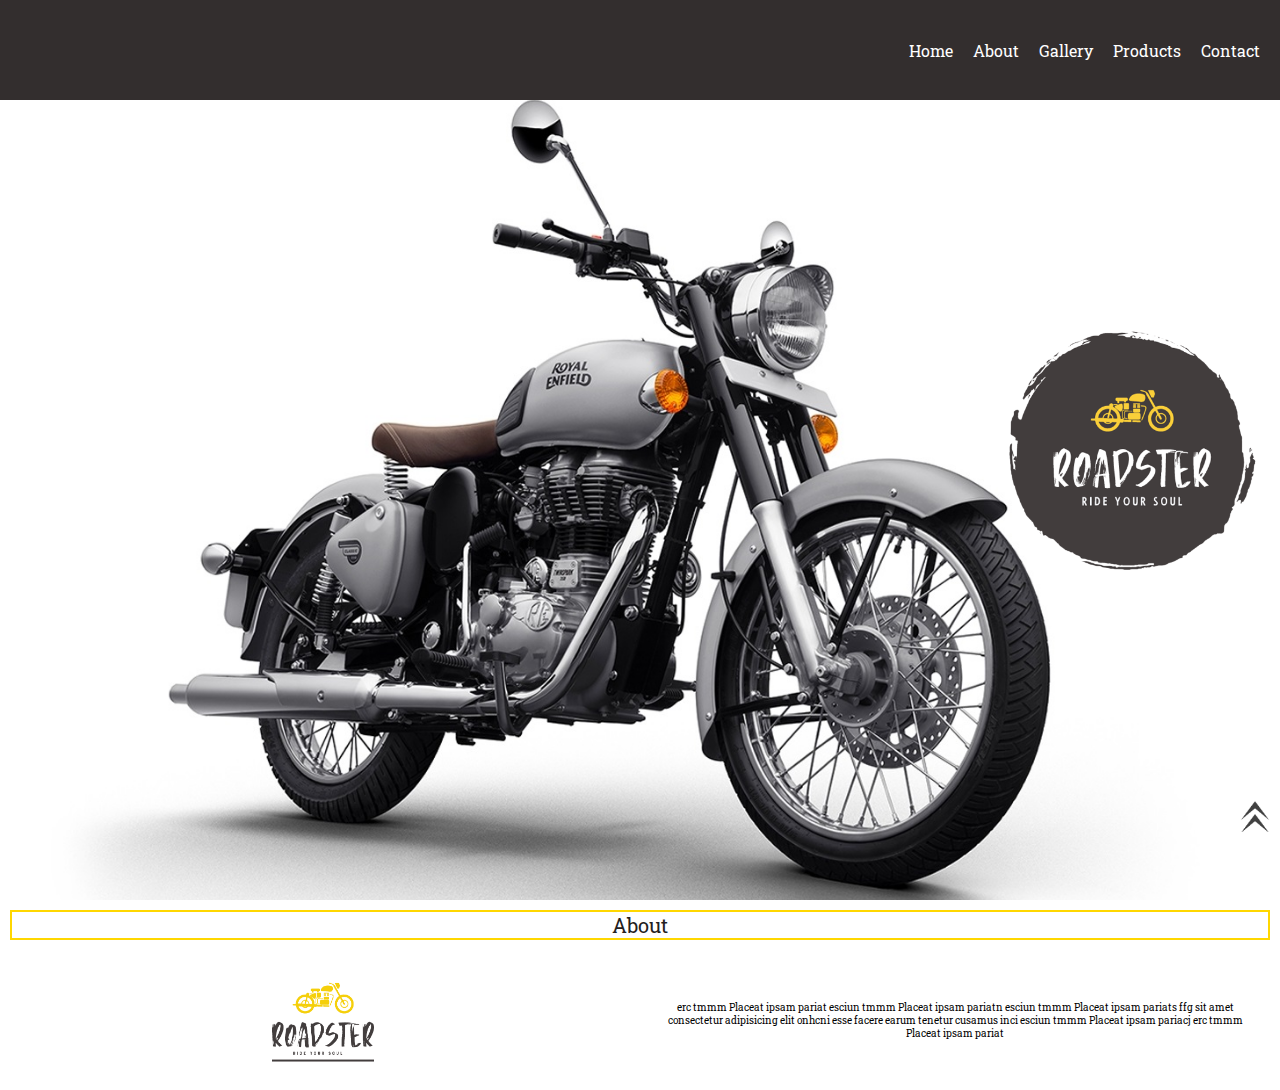
==== commit 3cd9ed9d: "two media query added" ====
--- a/index.html
+++ b/index.html
@@ -32,14 +32,16 @@
       </div>
     </section>
 
-    <div id="two" class="box">
+    <div class="container">
       <div class="header">
         <p>About</p>
       </div>
 
       <div class="content">
-        <img id="blogo" src="./images/bglogo.png" />
-        <pre id="bcontent">
+        <div id="blogo">
+        <img src="./images/bglogo.png" />
+      </div>
+        <p id="bcontent">
     
             erc tmmm Placeat ipsam pariat
        esciun tmmm Placeat ipsam pariatn
@@ -49,10 +51,11 @@
        esciun tmmm Placeat ipsam pariacj
           erc tmmm Placeat ipsam pariat
         
-    </pre>
+    </p>
+ 
   </div>
 </div>
-
+<!--
 <div id="three" class="box">    
   <div class="header">
     <p>Captures</p>
--- a/bike.css
+++ b/bike.css
@@ -1,256 +1,237 @@
 html {
-    box-sizing: border-box;
-    font-family: 'Roboto Slab', serif;
+  box-sizing: border-box;
+  font-family: "Roboto Slab", serif;
 }
 
 * {
-    margin: 0px;
-    padding: 0px;
+  margin: 0px;
+  padding: 0px;
 }
 
 .container {
-    max-width: 1440px;
-    margin: 0px auto
+  max-width: 1440px;
+  margin: 0px auto;
 }
 
 #arrow {
-    height: 40x;
-    width: 40px;
-    position: absolute;
-    right: 0px;
-    top: 88vh;
-    margin: 5px;
-    border-radius: 50%;
-    position: fixed;
+  height: 40x;
+  width: 40px;
+  position: absolute;
+  right: 0px;
+  top: 88vh;
+  margin: 5px;
+  border-radius: 50%;
+  position: fixed;
 }
 
 #arrow:hover {
-    border: 2px solid gold;
-}
-
-#two {
-
-    text-align: center;
+  border: 2px solid gold;
+}
+
+#three {
+  background-color: white;
+}
+#three {
+  height: 120vh;
+  width: 100vw;
+}
+#four {
+  background-color: teal;
+}
+#five {
+}
+
+/* ONE  */
+
+#onebg {
+  height: 350px;
+  width: 100%;
+  background: url("./images/bg.jpg");
+  background-size: cover;
+  background-repeat: no-repeat;
+  display: flex;
+  background-position: center right;
+  align-items: center;
+  justify-content: flex-end;
+}
+
+#logobox {
+  height: 100px;
+  width: 100px;
+  overflow: hidden;
+}
+
+#logobox img {
+  height: 100%;
+  width: 100%;
+}
+
+.header {
+  text-align: center;
+  font-size: 20px;
+  font-weight: 500px;
+  margin: 10px 10px;
+  border: 2px solid gold;
+  color: rgb(36, 32, 32);
+}
+
+.content {
+  font-size: 10px;
+  text-align: center;
+}
+
+#blogo {
+  border-radius: 50%;
+  height: 100px;
+  width: 100px;
+  margin: 20px;
+}
+
+#blogo img {
+  height: 100%;
+  width: 100%;
+  object-fit: contain;
+}
+/*media responsive*/
+@media (min-width: 648px) {
+  .content {
     display: flex;
-}
-
-#three {
-    background-color: white;
-}
-#three{
-   
-    height:120vh;
-    width:100vw;
-}
-#four{
-    background-color:teal;
-}
-#five{
+    align-items: center;
+  }
+  
+  #bcontent {
+    width: 75%;
+  }
+}
+@media (min-width: 768px) {
     
-}
-
-
-/* ONE  */
-
-
-#onebg {
-    height: 350px;
-    width: 100%;
-    background: url("./images/bg.jpg");
-    background-size: cover;
-    background-repeat: no-repeat;
-    display: flex;
-    background-position: center right;
-    align-items: center;
-    justify-content: flex-end;
-}
-
-#logobox {
+    #blogo {
+        width: 50%;
+    }
+    #bcontent {
+      width: 50%;
+      margin-right:20px;
+    }
+  }
+/*THREE */
+
+#three .header {
+  border: none;
+  margin-bottom: 6px;
+}
+
+#galleryslider {
+  align-items: center;
+  overflow: hidden;
+}
+#slidebox {
+  display: flex;
+  align-items: center;
+}
+.sliderimg {
+  margin: 5px;
+  filter: saturate(5%);
+}
+
+a:active :target {
+  filter: none;
+}
+
+/*FIVE */
+
+#footer {
+  height: 25%;
+  width: 100%;
+  position: relative;
+  top: 100vh;
+  background-color: rgb(49, 47, 47);
+  display: flex;
+}
+
+.ycircle {
+  height: 50px;
+  width: 100px;
+  position: relative;
+  border: 25px solid gold;
+  margin: 0px 150px;
+  background-color: white;
+  border-bottom-left-radius: 200px;
+  border-bottom-right-radius: 200px;
+}
+
+.icons {
+  height: 50px;
+  width: 50px;
+  border-radius: 50%;
+  position: relative;
+  top: -50px;
+}
+
+/* navbar */
+
+#navbox {
+  height: 50px;
+  position: absolute;
+  top: 0;
+  left: 0;
+  width: 100%;
+  background-color: rgb(51, 46, 46);
+  display: flex;
+  justify-content: center;
+  align-items: center;
+}
+
+.navbar {
+  display: flex;
+  justify-content: flex-end;
+  width: 100%;
+  align-items: center;
+}
+
+.nav {
+  display: none;
+  font-size: 16px;
+  margin-right: 20px;
+  text-decoration: none;
+  color: white;
+}
+
+/* nav media queries */
+
+@media (min-width: 648px) {
+  #navbox {
     height: 100px;
-    width: 100px;
-    overflow: hidden;
-}
-
-#logobox img {
-    height: 100%;
-    width: 100%;
-}
-
-
-.header {
-    text-align: center;
-    font-size: 50px;
-    font-weight: 500px;
-    margin: 50px;
-    width: 100%;
-    height: 12vh;
-    border: 2px solid gold;
-    color: rgb(36, 32, 32);
-}
-
-.content {
-
-    display: flex;
-    position: absolute;
-    top: 130vh;
-    height: 60vh;
-    text-align: center;
-}
-
-#blogo {
-    border-radius: 50%;
+  }
+
+  .nav {
+    display: inline-block;
+  }
+
+  #onebg {
+    height: 50vh;
+  }
+
+  #logobox {
+    height: 200px;
+    width: 200px;
+  }
+}
+
+@media (min-width: 1024px) {
+  #navbox {
+    height: 100px;
+  }
+
+  .nav {
+    display: inline-block;
+  }
+
+  #onebg {
+    height: 100vh;
+  }
+
+  #logobox {
     height: 300px;
     width: 300px;
-    left: 250px;
-    position: absolute;
-}
-
-#bcontent {
-
-    height: 25%;
-    width: 35%;
-    left: 650px;
-    top: 80px;
-
-    position: absolute;
-}
-
-/*THREE */
-
-#three .header{
-    border:none;
-   margin-bottom:6px;
-}
-
-#galleryslider{
-    align-items:center;
-    overflow:hidden;
-   
-}
-#slidebox{
-    display:flex;
-    align-items:center;
-        
-}
-.sliderimg{
-    
-    margin:5px;
-   filter:saturate(5%);
-}
-
-a:active :target{
-    filter:none;
-}
-
-
-
-/*FIVE */
-
-#footer {
-    height: 25%;
-    width: 100%;
-    position: relative;
-    top: 100vh;
-    background-color: rgb(49, 47, 47);
-    display: flex;
-
-}
-
-.ycircle {
-    height: 50px;
-    width: 100px;
-    position: relative;
-    border: 25px solid gold;
-    margin: 0px 150px;
-    background-color: white;
-    border-bottom-left-radius: 200px;
-    border-bottom-right-radius: 200px;
-
-}
-
-.icons {
-    height: 50px;
-    width: 50px;
-    border-radius: 50%;
-    position: relative;
-    top: -50px;
-}
-
-
-
-/* navbar */
-
-#navbox {
-    height: 50px;
-    position: absolute;
-    top: 0;
-    left: 0;
-    width: 100%;
-    background-color: rgb(51, 46, 46);
-    display: flex;
-    justify-content: center;
-    align-items: center;
-}
-
-.navbar {
-    display: flex;
-    justify-content: flex-end;
-    width: 100%;
-    align-items: center;
-}
-
-.nav {
-    display: none;
-    font-size: 16px;
-    margin-right: 20px;
-    text-decoration: none;
-    color: white;
-}
-
-/* nav media queries */
-
-
-
-@media (min-width: 648px) {
-
-    #navbox {
-        height: 100px;
-    }
-
-    .nav {
-        display: inline-block;
-    }
-
-
-    #onebg {
-        height: 50vh;
-    }
-
-    #logobox {
-        height: 200px;
-        width: 200px;
-    }
-}
-
-
-@media (min-width: 1024px) {
-
-    #navbox {
-        height: 100px;
-    }
-
-    .nav {
-        display: inline-block;
-    }
-
-
-    #onebg {
-        height: 100vh;
-    }
-
-    #logobox {
-        height: 300px;
-        width: 300px;
-    }
-
-}+  }
+}
